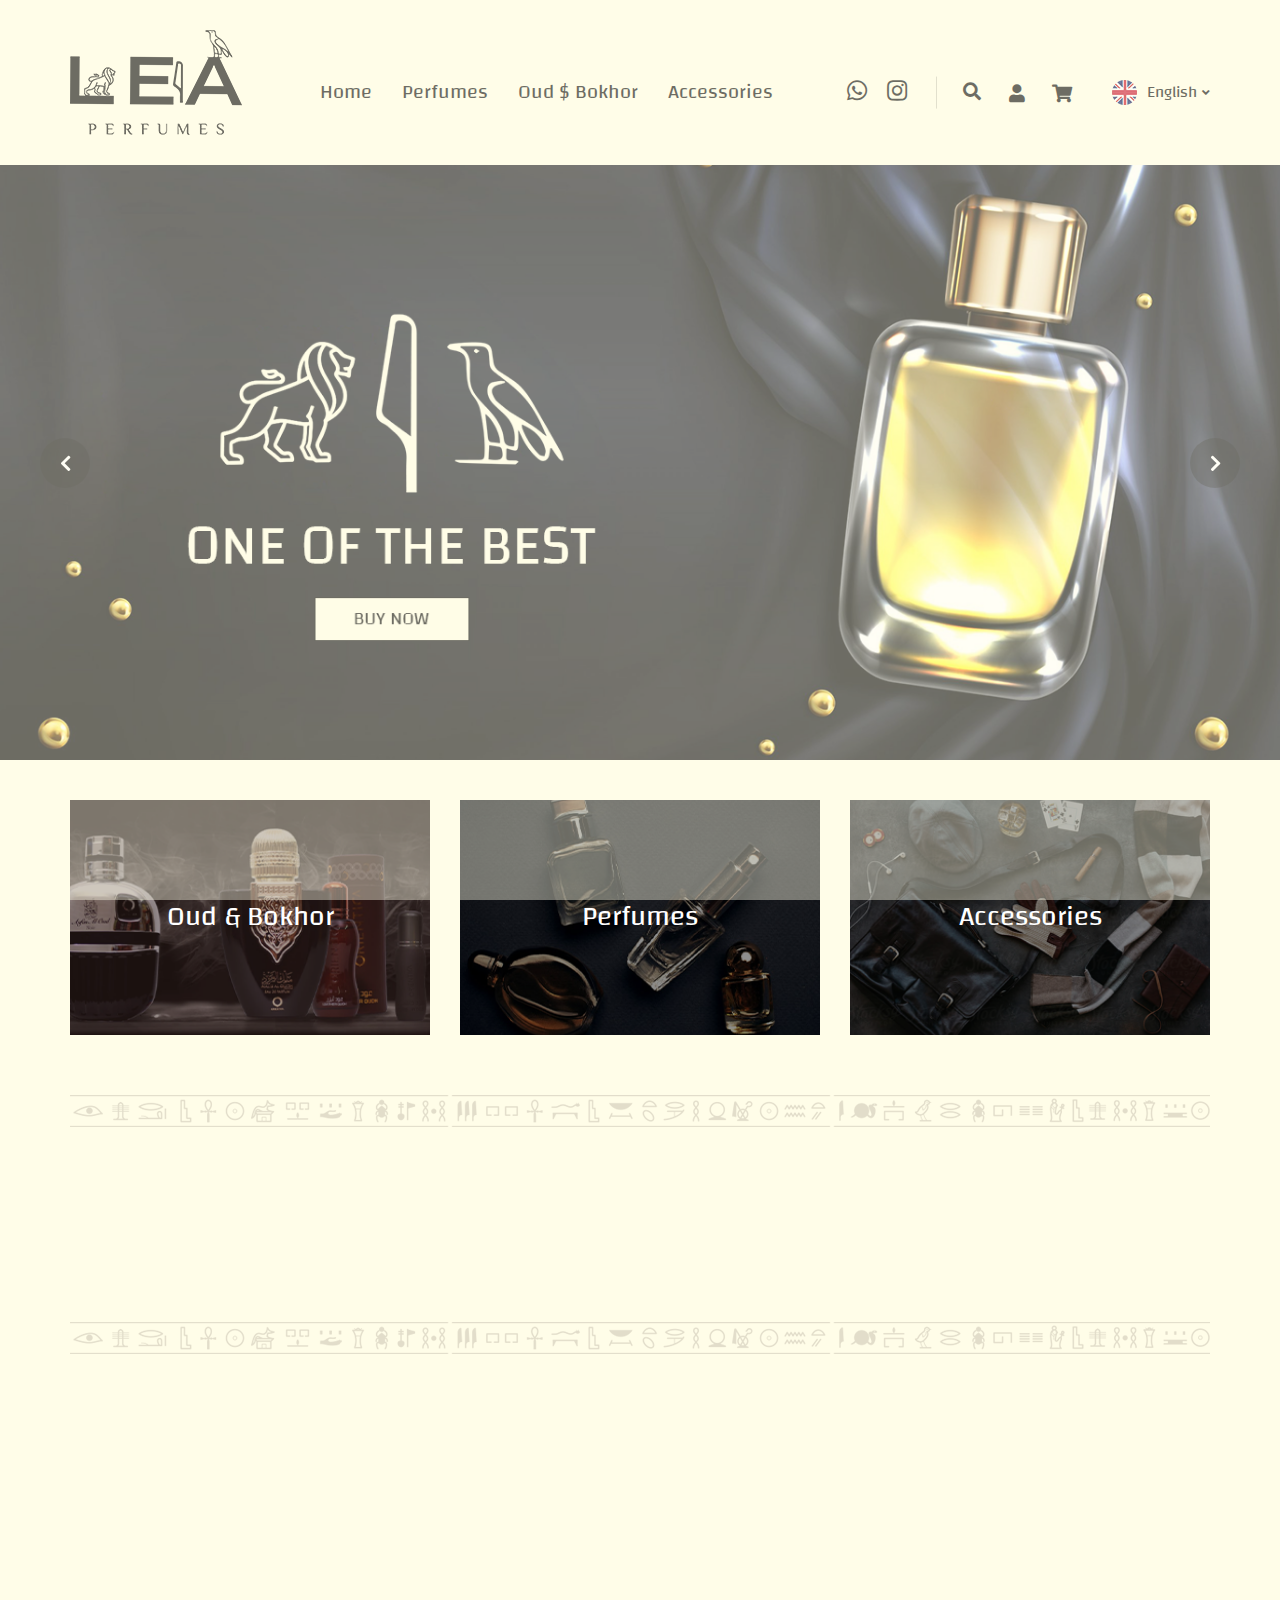
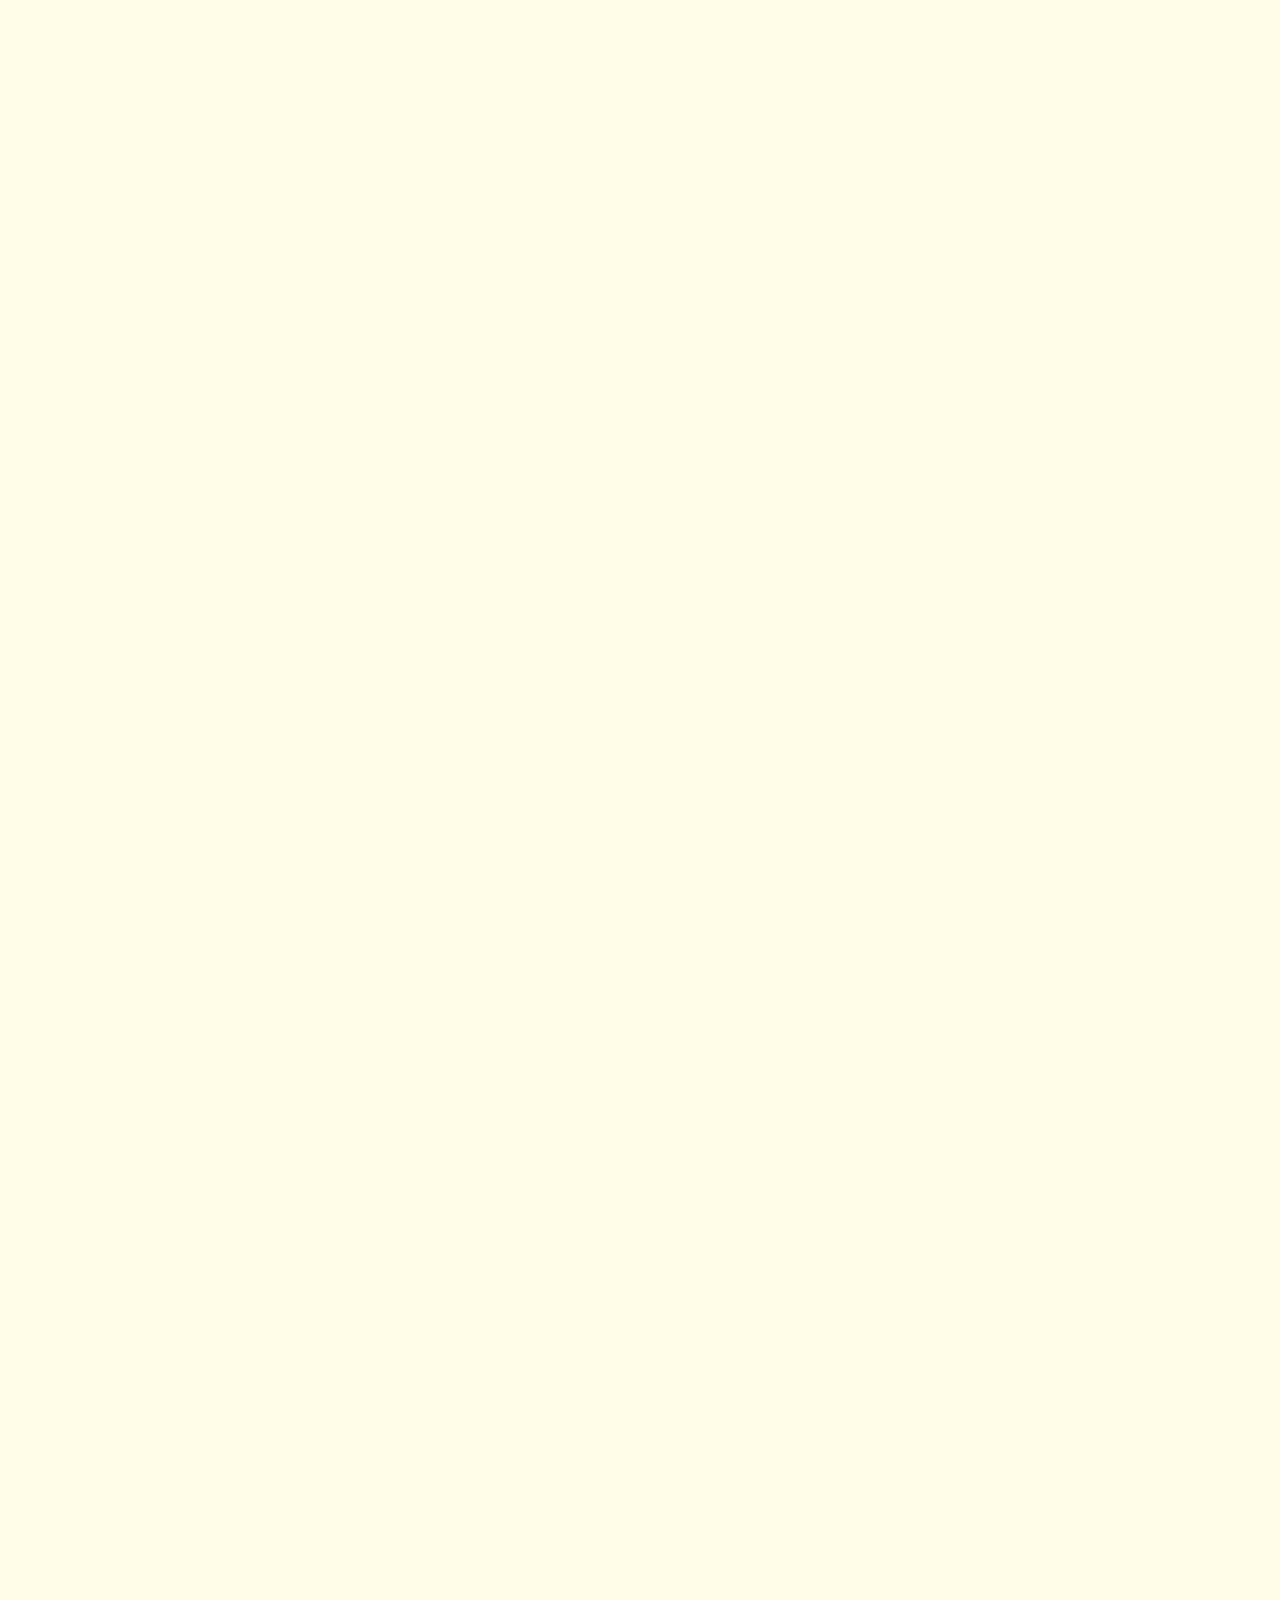
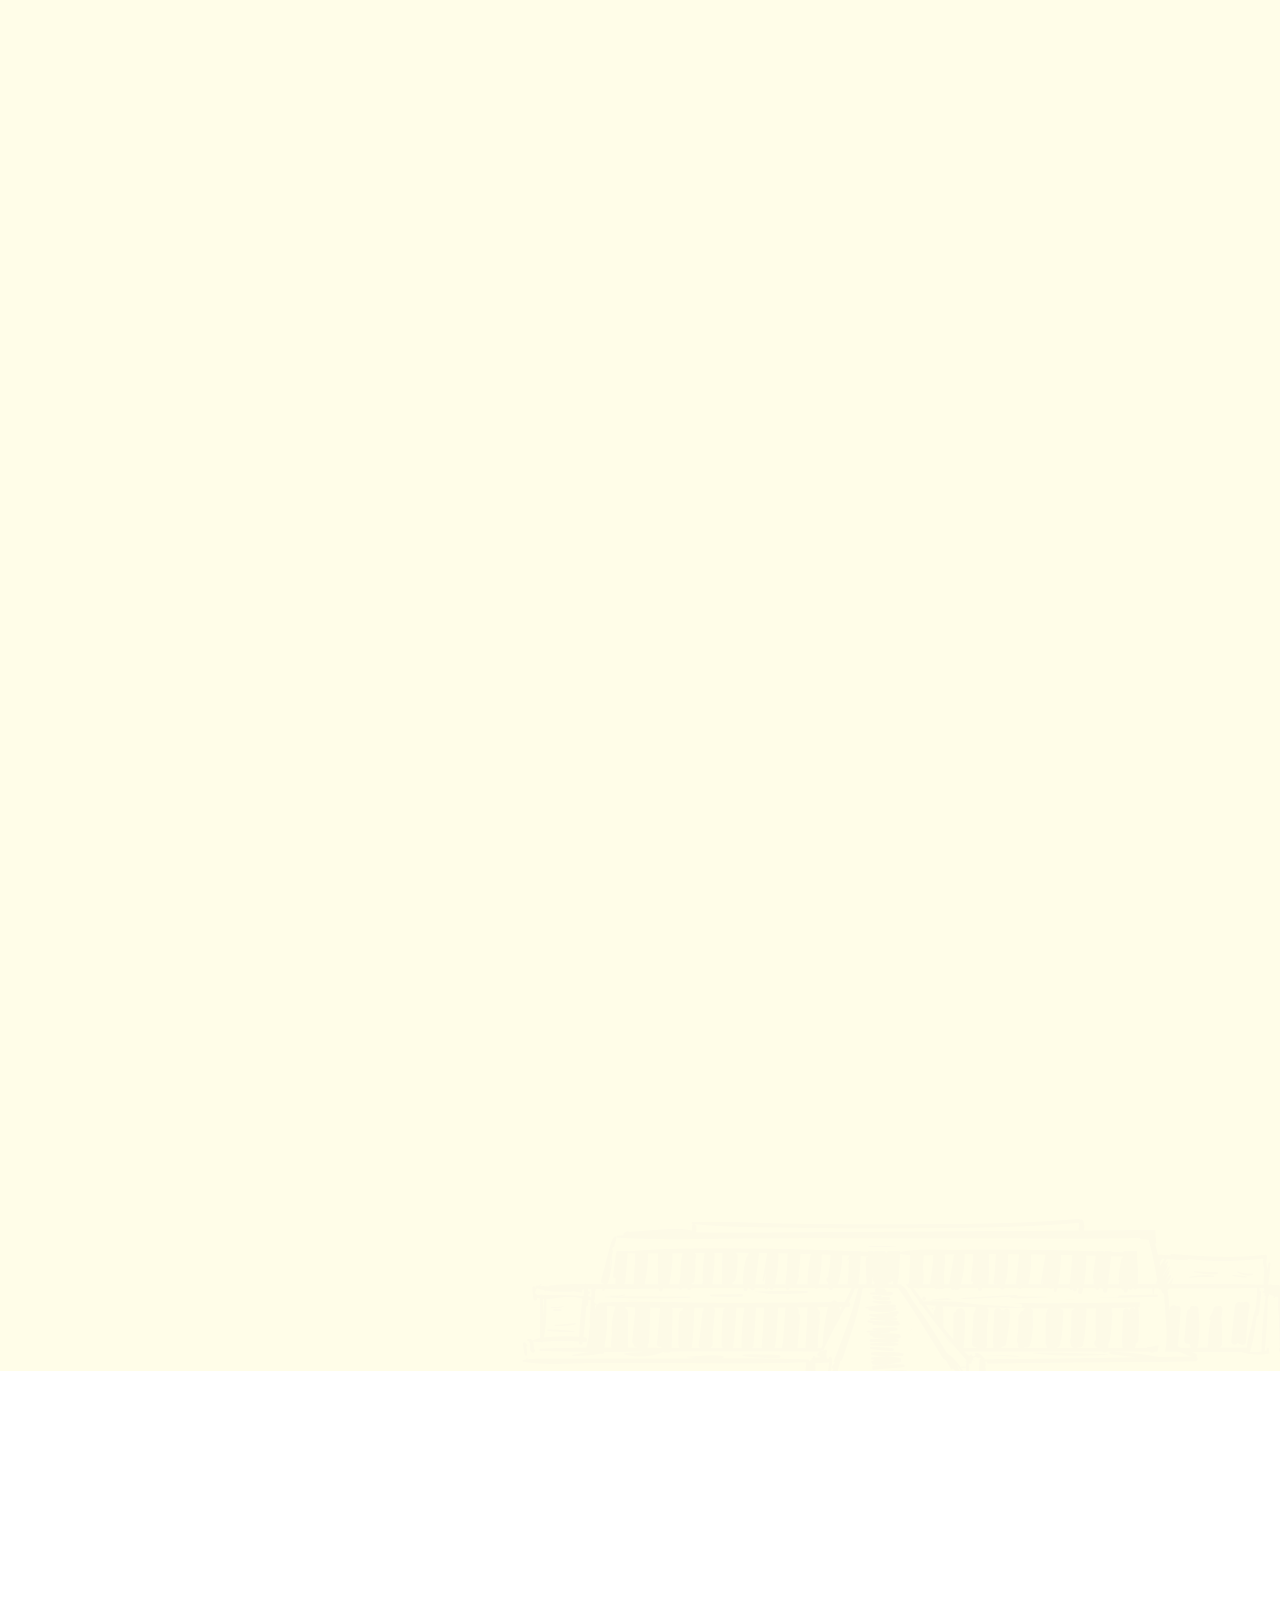
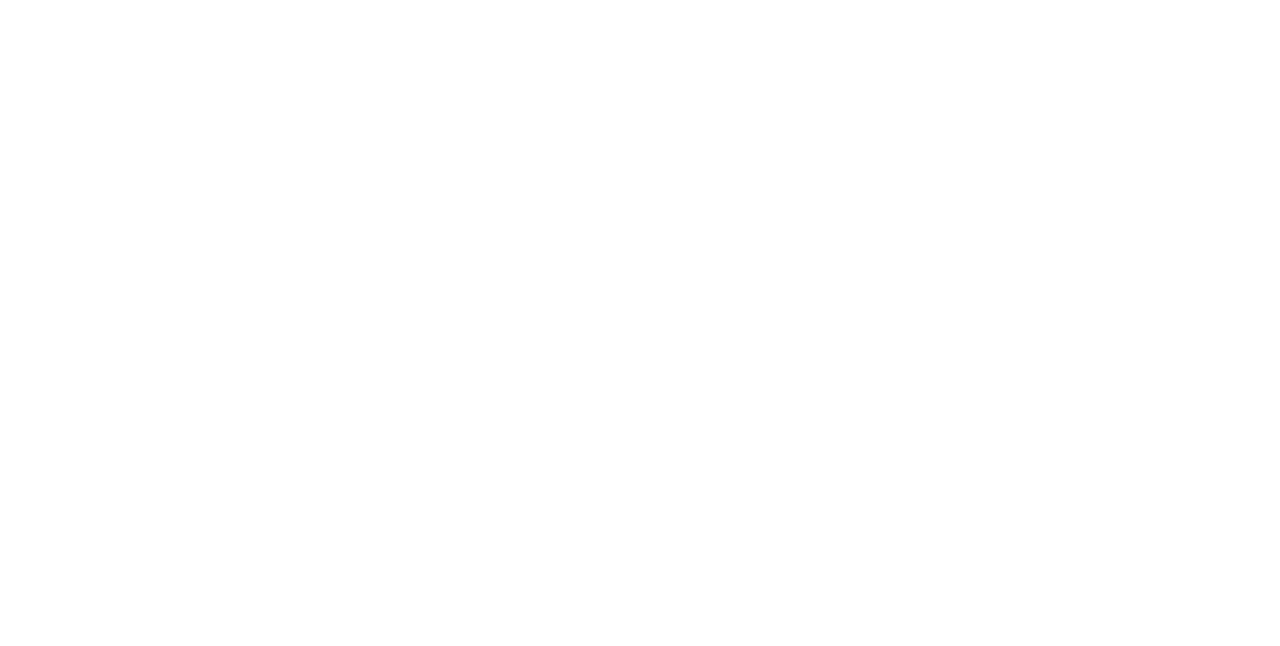
==== index.html @ 0397a3d7 "Adding Project Files" ====
<!DOCTYPE html>

<html lang="en" dir="ltr">

<head>
    <meta charset="utf-8">
    <meta http-equiv="X-UA-Compatible" content="IE=edge">
    <title>LEA Perfumes</title>
    <meta name="description" content="">
    <meta name="viewport" content="width=device-width, initial-scale=1">
    <link rel="icon" href="images/logo/logo.png" type="image/x-icon">
    <link rel="stylesheet" href="css/all.min.css">
    <link rel="stylesheet" href="css/bootstrap.min.css">
    <!-- <link rel="stylesheet" href="css/bootstrap-rtl.min.css"> -->
    <link rel="stylesheet" href="css/fonts.css">
    <link rel="stylesheet" href="css/animate.css">
    <link rel="stylesheet" href="css/owl.carousel.min.css">
    <link rel="stylesheet" href="css/owl.theme.default.min.css">
    <link rel="stylesheet" href="css/Linearicons.css">
    <link rel="stylesheet" href="css/main.css">
</head>

<body>
    <!----------------------------------------- Page Overlay ------------------------------------>
    <div class="loading-overlay">
        <div class="loading-overlay-box">
            <img src="images/logo/logo.png">
            <div class="progress-bar">
                <span class="bar"><span class="progress"></span></span>
            </div>
        </div>
    </div>


    <!--------------------------------------- Header Start -------------------------------------->
    <div class="mo-header">
        <div class="container">
            <div class="header-content">
                <div class="logo-box">
                    <div class="logo">
                        <a href="#!"><img class="logo-img" src="images/logo/logo.png"></a>
                    </div>
                </div>
                <div class="mo-nav">
                    <button class="close"><i class="fa fa-times"></i></button>
                    <div class="lang">
                        <div class="flag">
                            <img class="lang-img" src="images/header/flag.png">
                        </div>
                        <p class="lang-name">English</p>
                        <ul class="lang-list list-unstyled">
                            <li class="lang-li"><a class="lang-link" href="index-ar.html">العربية</a></li>
                            <li class="lang-li"><a class="lang-link" href="index.html">English</a></li>
                        </ul>
                    </div>
                    <ul class="nav-list list-unstyled">
                        <li class="nav-li"><a class="nav-link active" href="#!">Home</a></li>
                        <li class="nav-li config-box">
                            <a class="nav-link" href="#!">
                                <p class="config-name">My Account</p>
                            </a>
                            <ul class="config-list list-unstyled">
                                <li class="config-li"><a class="config-link" href="#!">Sign In</a></li>
                                <li class="config-li"> <a class="config-link" href="#!">Sign Up</a></li>
                            </ul>
                        </li>
                        <li class="nav-li"><a class="nav-link" href="#!">Perfumes</a></li>
                        <li class="nav-li"><a class="nav-link" href="#!">Oud $ Bokhor</a></li>
                        <li class="nav-li"><a class="nav-link" href="#!">Accessories</a></li>
                    </ul>
                </div>
                <div class="rools">
                    <ul class="icons-list list-unstyled">
                        <li class="icon-li"><a class="icon-link" href="#!"><i class="fab fa-whatsapp"></i></a></li>
                        <li class="icon-li"><a class="icon-link" href="#!"><i class="fab fa-instagram"></i></a></li>
                    </ul>
                    <div class="terms">
                        <div class="menu term-tool">
                            <i class="menu-icon term-icon open-menu"></i>
                        </div>
                        <div class="search term-tool">
                            <i class="search-icon term-icon open-search"></i>
                        </div>
                        <button class="close-search-btn"><i class="fa fa-times"></i></button>
                        <div class="search-box">
                            <div class="search-bar">
                                <input class="search-input" type="text" placeholder="Search">
                                <button class="search-click"><i class="fa fa-search"></i></button>
                            </div>
                        </div>
                        <div class="config term-tool">
                            <i class="config-icon term-icon fa fa-user"></i>
                            <ul class="config-list list-unstyled">
                                <li class="config-li"><a class="config-link" href="#!">Sign In</a></li>
                                <li class="config-li"> <a class="config-link" href="#!">Sign Up</a></li>
                            </ul>
                        </div>
                        <div class="shop term-tool">
                            <i class="shop-icon term-icon fa fa-shopping-cart"></i>
                        </div>
                    </div>
                    <div class="lang">
                        <div class="flag">
                            <img class="lang-img" src="images/header/flag.png">
                        </div>
                        <p class="lang-name">English</p>
                        <ul class="lang-list list-unstyled">
                            <li class="lang-li"><a class="lang-link" href="index-ar.html">العربية</a></li>
                            <li class="lang-li"><a class="lang-link" href="index.html">English</a></li>
                        </ul>
                    </div>
                </div>
            </div>
        </div>
    </div>
    <!---------------------------------------- Header End --------------------------------------->


    <!------------------------------------- Mian Slider Start ----------------------------------->
    <div class="main-slider wow animate__zoomIn" data-wow-duration="0.7s">
        <div class="owl-carousel owl-theme">
            <div class="main-item">
                <a href="#!"><img class="main-img" src="images/main-slider/slider.png"></a>
            </div>
            <div class="main-item">
                <a href="#!"><img class="main-img" src="images/main-slider/slider.png"></a>
            </div>
            <div class="main-item">
                <a href="#!"><img class="main-img" src="images/main-slider/slider.png"></a>
            </div>
            <div class="main-item">
                <a href="#!"><img class="main-img" src="images/main-slider/slider.png"></a>
            </div>
        </div>
    </div>
    <!-------------------------------------- Mian Slider End ------------------------------------>


    <!-------------------------------------- Categories Start ----------------------------------->
    <div class="categories">
        <div class="container">
            <div class="row">
                <div class="col-md-4 col-sm-6 col-xs-12">
                    <div class="cat wow animate__fadeInDown" data-wow-duration="0.7s">
                        <a class="cat-link" href="#!"><img class="cat-img" src="images/categories/1.png"></a>
                        <a class="cat-name" href="#!">Oud & Bokhor</a>
                    </div>
                </div>
                <div class="col-md-4 col-sm-6 col-xs-12">
                    <div class="cat wow animate__fadeInDown" data-wow-duration="0.7s">
                        <a class="cat-link" href="#!"><img class="cat-img" src="images/categories/2.png"></a>
                        <a class="cat-name" href="#!">Perfumes</a>
                    </div>
                </div>
                <div class="col-md-4 col-md-push-0 col-sm-6 col-sm-push-3 col-xs-12">
                    <div class="cat wow animate__fadeInDown" data-wow-duration="0.7s">
                        <a class="cat-link" href="#!"><img class="cat-img" src="images/categories/3.png"></a>
                        <a class="cat-name" href="#!">Accessories</a>
                    </div>
                </div>
            </div>
        </div>
    </div>
    <!--------------------------------------- Categories End ------------------------------------>


    <!---------------------------------------- Features Start ----------------------------------->
    <div class="features design">
        <div class="container">
            <div class="features-big-box">
                <img class="back-img" src="images/features/back.png">
                <div class="row">
                    <div class="features-box wow animate__fadeInDown" data-wow-duration="0.7s">
                        <div class="col-md-3 col-xs-12">
                            <div class="feature">
                                <div class="feature-icon-box">
                                    <i class="fa fa-star"></i>
                                </div>
                                <div class="feature-content">
                                    <h3 class="feature-name">Premuim Product</h3>
                                </div>
                            </div>
                        </div>

                        <div class="col-md-3 col-xs-12">
                            <div class="feature">
                                <div class="feature-icon-box">
                                    <i class="fas fa-shield-alt"></i>
                                </div>
                                <div class="feature-content">
                                    <h3 class="feature-name">MONEY GUARANTEE</h3>
                                </div>
                            </div>
                        </div>

                        <div class="col-md-3 col-xs-12">
                            <div class="feature">
                                <div class="feature-icon-box">
                                    <i class="fas fa-archive"></i>
                                </div>
                                <div class="feature-content">
                                    <h3 class="feature-name">FAST SHIPPING</h3>
                                </div>
                            </div>
                        </div>

                        <div class="col-md-3 col-xs-12">
                            <div class="feature">
                                <div class="feature-icon-box">
                                    <i class="fas fa-headset"></i>
                                </div>
                                <div class="feature-content">
                                    <h3 class="feature-name">ONLINE SUPPORT</h3>
                                </div>
                            </div>
                        </div>
                    </div>
                </div>
                <img class="back-img" src="images/features/back.png">
            </div>
        </div>
    </div>
    <!----------------------------------------- Features End ------------------------------------>


    <!------------------------------------- Bestsellers Start ----------------------------------->
    <div class="bestseller">
        <div class="container">
            <h2 class="sections-title  wow animate__fadeInDown" data-wow-duration="0.7s">Bestseller</h2>
            <div class="item-box wow animate__fadeInDown" data-wow-duration="0.7s">
                <img class="back-item-img" src="images/sub-sliders/back.png">
                <img class="back-item-img" src="images/sub-sliders/back.png">
                <div class="sub-item">
                    <div class="item-img-box">
                        <a href="#!"><img class="item-img" src="images/sub-sliders/1.png"></a>
                    </div>
                    <div class="item-content">
                        <a class="item-name" href="#!">Ange Ou Demon Le Secret EDP 100ml</a>
                        <div class="price-box">
                            <span class="first-price">355.80 SAR</span>
                            <span class="last-price">355.80 SAR</span>
                        </div>
                    </div>
                </div>
            </div>
            <div class="item-box wow animate__fadeInDown" data-wow-duration="0.7s">
                <img class="back-item-img" src="images/sub-sliders/back.png">
                <img class="back-item-img" src="images/sub-sliders/back.png">
                <div class="sub-item">
                    <div class="item-img-box">
                        <a href="#!"><img class="item-img" src="images/sub-sliders/2.png"></a>
                    </div>
                    <div class="item-content">
                        <a class="item-name" href="#!">Ange Ou Demon Le Secret EDP 100ml</a>
                        <div class="price-box">
                            <span class="first-price">355.80 SAR</span>
                        </div>
                    </div>
                </div>
            </div>
        </div>
    </div>
    <!-------------------------------------- Bestsellers End ------------------------------------>


    <!---------------------------------------- Banner Start ------------------------------------->
    <div class="banner wow animate__zoomIn" data-wow-duration="0.7s">
        <div class="container">
            <div class="banner-item">
                <a href="#!"><img class="banner-img" src="images/banner/banner.png"></a>
            </div>
        </div>
    </div>
    <!----------------------------------------- Banner End -------------------------------------->


    <!--------------------------------------- Specials Start ------------------------------------>
    <div class="specials design">
        <div class="container">
            <h2 class="sections-title wow animate__fadeInDown" data-wow-duration="0.7s">Specials</h2>
            <div class="owl-carousel owl-theme wow animate__zoomIn" data-wow-duration="0.7s">
                <div class="sub-item">
                    <div class="item-img-box">
                        <a href="#!"><img class="item-img" src="images/sub-sliders/1.png"></a>
                    </div>
                    <div class="item-content">
                        <a class="item-name" href="#!">Ange Ou Demon Le Secret EDP 100ml</a>
                        <div class="price-box">
                            <span class="first-price">355.80 SAR</span>
                            <span class="last-price">355.80 SAR</span>
                        </div>
                    </div>
                </div>
                <div class="sub-item">
                    <div class="item-img-box">
                        <a href="#!"><img class="item-img" src="images/sub-sliders/2.png"></a>
                    </div>
                    <div class="item-content">
                        <a class="item-name" href="#!">Ange Ou Demon Le Secret EDP 100ml</a>
                        <div class="price-box">
                            <span class="first-price">355.80 SAR</span>
                            <span class="last-price">355.80 SAR</span>
                        </div>
                    </div>
                </div>
                <div class="sub-item">
                    <div class="item-img-box">
                        <a href="#!"><img class="item-img" src="images/sub-sliders/1.png"></a>
                    </div>
                    <div class="item-content">
                        <a class="item-name" href="#!">Ange Ou Demon Le Secret EDP 100ml</a>
                        <div class="price-box">
                            <span class="first-price">355.80 SAR</span>
                            <span class="last-price">355.80 SAR</span>
                        </div>
                    </div>
                </div>
            </div>
            <a href="#!" class="view-more wow animate__fadeInDown" data-wow-duration="0.7s">View more</a>
        </div>
    </div>
    <!---------------------------------------- Specials End ------------------------------------->


    <!---------------------------------------- Brands Start ------------------------------------->
    <div class="brands design">
        <div class="container">
            <div class="owl-carousel owl-theme wow animate__zoomIn" data-wow-duration="0.7s">
                <div class="brand">
                    <div class="brand-img-box">
                        <a href="#!"><img class="brand-img" src="images/brands/1.png"></a>
                    </div>
                </div>
                <div class="brand">
                    <div class="brand-img-box">
                        <a href="#!"><img class="brand-img" src="images/brands/1.png"></a>
                    </div>
                </div>
                <div class="brand">
                    <div class="brand-img-box">
                        <a href="#!"><img class="brand-img" src="images/brands/1.png"></a>
                    </div>
                </div>
                <div class="brand">
                    <div class="brand-img-box">
                        <a href="#!"><img class="brand-img" src="images/brands/1.png"></a>
                    </div>
                </div>
                <div class="brand">
                    <div class="brand-img-box">
                        <a href="#!"><img class="brand-img" src="images/brands/1.png"></a>
                    </div>
                </div>
                <div class="brand">
                    <div class="brand-img-box">
                        <a href="#!"><img class="brand-img" src="images/brands/1.png"></a>
                    </div>
                </div>
            </div>
        </div>
    </div>
    <!----------------------------------------- Brands End -------------------------------------->


    <!-------------------------------------- Newsletter Start ----------------------------------->
    <div class="newsletter">
        <div class="container">
            <div class="newsletter-box wow animate__fadeInDown" data-wow-duration="0.7s">
                <div class="newsletter-content">
                    <h2 class="newsletter-title">Newsletter</h2>
                    <p class="newsletter-desc">Subscribe to our newsletter to be updated</p>
                </div>
                <div class="email">
                    <input class="email-input" type="text" placeholder="Enter your email">
                    <button class="subscribe">Send</button>
                </div>
            </div>
        </div>
    </div>
    <!--------------------------------------- Newsletter End ------------------------------------>


    <!---------------------------------------- Footer Start ------------------------------------->
    <div class="footer">
        <div class="container">
            <div class="footer-top wow animate__fadeInDown" data-wow-duration="0.7s">
                <div class="row">
                    <div class="col-md-4 col-xs-12">
                        <div class="footer-col one">
                            <div class="logo">
                                <a href="#!"><img class="logo-img" src="images/logo/logo.png"></a>
                            </div>
                            <ul class="icons-list list-unstyled">
                                <li class="icon-li"><a class="icon-link" href="#!"><i class="fab fa-facebook-f"></i></a></li>
                                <li class="icon-li"><a class="icon-link" href="#!"><i class="fab fa-twitter"></i></a></li>
                                <li class="icon-li"><a class="icon-link" href="#!"><i class="fab fa-instagram"></i></a></li>
                                <li class="icon-li"><a class="icon-link" href="#!"><i class="fab fa-whatsapp"></i></a></li>
                                <li class="icon-li"><a class="icon-link" href="#!"><i class="fab fa-snapchat-ghost"></i></a></li>
                            </ul>
                        </div>
                    </div>

                    <div class="slide-group" id="parent">
                        <div class="col-md-2 col-xs-12">
                            <div class="footer-col two first">
                                <h3 class="footer-heading">
                                    <a class="footer-link plus" data-toggle="collapse" data-target="#collapseOne" aria-expanded="false" aria-controls="collapseOne">Information</a>
                                </h3>
                                <div class="slide-list collapse" id="collapseOne" data-parent="#parent">
                                    <ul class="info-list list-unstyled">
                                        <li class="info-list-li"><a class="info-link" href="#!">About Us</a></li>
                                        <li class="info-list-li"><a class="info-link" href="#!">Shipping & Delivery</a></li>
                                        <li class="info-list-li"><a class="info-link" href="#!">Bank Accounts</a></li>
                                        <li class="info-list-li"><a class="info-link" href="#!">Privacy Policy</a></li>
                                        <li class="info-list-li"><a class="info-link" href="#!">Terms & Conditions</a></li>
                                    </ul>
                                </div>
                            </div>
                        </div>

                        <div class="col-md-2 col-xs-12">
                            <div class="footer-col two second">
                                <h3 class="footer-heading">
                                    <a class="footer-link plus" data-toggle="collapse" data-target="#collapseTwo" aria-expanded="false" aria-controls="collapseTwo">Customer Service</a>
                                </h3>
                                <div class="slide-list collapse" id="collapseTwo" data-parent="#parent">
                                    <ul class="info-list list-unstyled">
                                        <li class="info-list-li"><a class="info-link" href="#!">Contact Us</a></li>
                                        <li class="info-list-li"><a class="info-link" href="#!">Returns</a></li>
                                        <li class="info-list-li"><a class="info-link" href="#!">Site Map</a></li>
                                    </ul>
                                </div>
                            </div>
                        </div>

                        <div class="col-md-2 col-xs-12">
                            <div class="footer-col two third">
                                <h3 class="footer-heading">
                                    <a class="footer-link plus" data-toggle="collapse" data-target="#collapseThree" aria-expanded="false" aria-controls="collapseThree">Extras</a>
                                </h3>
                                <div class="slide-list collapse" id="collapseThree" data-parent="#parent">
                                    <ul class="info-list list-unstyled">
                                        <li class="info-list-li"><a class="info-link" href="#!">Brands</a></li>
                                        <li class="info-list-li"><a class="info-link" href="#!">Gift Certificate</a></li>
                                        <li class="info-list-li"><a class="info-link" href="#!">Affiliate</a></li>
                                        <li class="info-list-li"><a class="info-link" href="#!">Specials</a></li>
                                    </ul>
                                </div>
                            </div>
                        </div>

                        <div class="col-md-2 col-xs-12">
                            <div class="footer-col two last">
                                <h3 class="footer-heading">
                                    <a class="footer-link plus" data-toggle="collapse" data-target="#collapseFour" aria-expanded="false" aria-controls="collapseFour">My Account</a>
                                </h3>
                                <div class="slide-list collapse" id="collapseFour" data-parent="#parent">
                                    <ul class="info-list list-unstyled">
                                        <li class="info-list-li"><a class="info-link" href="#!">My Account</a></li>
                                        <li class="info-list-li"><a class="info-link" href="#!">Order History</a></li>
                                        <li class="info-list-li"><a class="info-link" href="#!">Wish List</a></li>
                                        <li class="info-list-li"><a class="info-link" href="#!">Newsletter</a></li>
                                    </ul>
                                </div>
                            </div>
                        </div>
                    </div>
                </div>
            </div>

            <div class="footer-bottom wow animate__zoomIn" data-wow-duration="0.7s">
                <img class="footer-bottom-back" src="images/features/back.png">
                <div class="footer-bottom-box">
                    <div class="footer-bottom-content">
                        <div class="copyrights">
                            <p class="first-p">&copy; LEA Perfumes 2021</p>
                            <p class="last-p"> - Made In
                                <a href="https://tasawk.com.sa/"><img class="tasawk" src="images/footer/tasawk-en.png"></a>
                            </p>
                        </div>
                        <div class="payment">
                            <img class="pay-img" src="images/footer/payment.png">
                        </div>
                    </div>
                </div>
            </div>
        </div>
    </div>
    <!----------------------------------------- Footer End -------------------------------------->



    <!-------------------------------------- Overlay background --------------------------------->
    <div class="overlay-box"></div>
    <div class="overlay-box2"></div>
    <div class="overlay-box3"></div>




    <script src="js/jquery-3.5.1.min.js"></script>
    <script src="js/bootstrap.min.js"></script>
    <script src="js/bootstrap-select.min.js"></script>
    <script src="js/owl.carousel.min.js"></script>
    <script src="js/wow.min.js"></script>
    <script src="js/main.js"></script>
</body>

</html>
---- css/fonts.css ----
@font-face {
    font-family: "Changa";
    src: url("../webfonts/Changa/Changa-ExtraLight.woff2") format("woff2"), url("../webfonts/Changa/Changa-ExtraLight.woff") format("woff"), url("../webfonts/Changa/Changa-ExtraLight.ttf") format("truetype");
    font-weight: 200;
    font-style: normal;
}

@font-face {
    font-family: "Changa";
    src: url("../webfonts/Changa/Changa-Light.woff2") format("woff2"), url("../webfonts/Changa/Changa-Light.woff") format("woff"), url("../webfonts/Changa/Changa-Light.ttf") format("truetype");
    font-weight: 300;
    font-style: normal;
}

@font-face {
    font-family: "Changa";
    src: url("../webfonts/Changa/Changa-Regular.woff2") format("woff2"), url("../webfonts/Changa/Changa-Regular.woff") format("woff"), url("../webfonts/Changa/Changa-Regular.ttf") format("truetype");
    font-weight: 400;
    font-style: normal;
}

@font-face {
    font-family: "Changa";
    src: url("../webfonts/Changa/Changa-Medium.woff2") format("woff2"), url("../webfonts/Changa/Changa-Medium.woff") format("woff"), url("../webfonts/Changa/Changa-Medium.ttf") format("truetype");
    font-weight: 500;
    font-style: normal;
}

@font-face {
    font-family: "Changa";
    src: url("../webfonts/Changa/Changa-SemiBold.woff2") format("woff2"), url("../webfonts/Changa/Changa-SemiBold.woff") format("woff"), url("../webfonts/Changa/Changa-SemiBold.ttf") format("truetype");
    font-weight: 600;
    font-style: normal;
}

@font-face {
    font-family: "Changa";
    src: url("../webfonts/Changa/Changa-Bold.woff2") format("woff2"), url("../webfonts/Changa/Changa-Bold.woff") format("woff"), url("../webfonts/Changa/Changa-Bold.ttf") format("truetype");
    font-weight: 700;
    font-style: normal;
}

@font-face {
    font-family: "Changa";
    src: url("../webfonts/Changa/Changa-ExtraBold.woff2") format("woff2"), url("../webfonts/Changa/Changa-ExtraBold.woff") format("woff"), url("../webfonts/Changa/Changa-ExtraBold.ttf") format("truetype");
    font-weight: 800;
    font-style: normal;
}
---- css/Linearicons.css ----
@font-face {
    font-family: 'Linearicons-Free';
    src: url('../webfonts/Linearicons/Linearicons-Free.eot?w118d');
    src: url('../webfonts/Linearicons/Linearicons-Free.eot?#iefixw118d') format('embedded-opentype'), url('../webfonts/Linearicons/Linearicons-Free.woff2?w118d') format('woff2'), url('../webfonts/Linearicons/Linearicons-Free.woff?w118d') format('woff'), url('../webfonts/Linearicons/Linearicons-Free.ttf?w118d') format('truetype'), url('../webfonts/Linearicons/Linearicons-Free.svg?w118d#Linearicons-Free') format('svg');
    font-weight: normal;
    font-style: normal;
}

.lnr {
    font-family: 'Linearicons-Free';
    speak: none;
    font-style: normal;
    font-weight: normal;
    font-variant: normal;
    text-transform: none;
    line-height: 1;
    /* Better Font Rendering =========== */
    -webkit-font-smoothing: antialiased;
    -moz-osx-font-smoothing: grayscale;
}

.lnr-home:before {
    content: "\e800";
}

.lnr-apartment:before {
    content: "\e801";
}

.lnr-pencil:before {
    content: "\e802";
}

.lnr-magic-wand:before {
    content: "\e803";
}

.lnr-drop:before {
    content: "\e804";
}

.lnr-lighter:before {
    content: "\e805";
}

.lnr-poop:before {
    content: "\e806";
}

.lnr-sun:before {
    content: "\e807";
}

.lnr-moon:before {
    content: "\e808";
}

.lnr-cloud:before {
    content: "\e809";
}

.lnr-cloud-upload:before {
    content: "\e80a";
}

.lnr-cloud-download:before {
    content: "\e80b";
}

.lnr-cloud-sync:before {
    content: "\e80c";
}

.lnr-cloud-check:before {
    content: "\e80d";
}

.lnr-database:before {
    content: "\e80e";
}

.lnr-lock:before {
    content: "\e80f";
}

.lnr-cog:before {
    content: "\e810";
}

.lnr-trash:before {
    content: "\e811";
}

.lnr-dice:before {
    content: "\e812";
}

.lnr-heart:before {
    content: "\e813";
}

.lnr-star:before {
    content: "\e814";
}

.lnr-star-half:before {
    content: "\e815";
}

.lnr-star-empty:before {
    content: "\e816";
}

.lnr-flag:before {
    content: "\e817";
}

.lnr-envelope:before {
    content: "\e818";
}

.lnr-paperclip:before {
    content: "\e819";
}

.lnr-inbox:before {
    content: "\e81a";
}

.lnr-eye:before {
    content: "\e81b";
}

.lnr-printer:before {
    content: "\e81c";
}

.lnr-file-empty:before {
    content: "\e81d";
}

.lnr-file-add:before {
    content: "\e81e";
}

.lnr-enter:before {
    content: "\e81f";
}

.lnr-exit:before {
    content: "\e820";
}

.lnr-graduation-hat:before {
    content: "\e821";
}

.lnr-license:before {
    content: "\e822";
}

.lnr-music-note:before {
    content: "\e823";
}

.lnr-film-play:before {
    content: "\e824";
}

.lnr-camera-video:before {
    content: "\e825";
}

.lnr-camera:before {
    content: "\e826";
}

.lnr-picture:before {
    content: "\e827";
}

.lnr-book:before {
    content: "\e828";
}

.lnr-bookmark:before {
    content: "\e829";
}

.lnr-user:before {
    content: "\e82a";
}

.lnr-users:before {
    content: "\e82b";
}

.lnr-shirt:before {
    content: "\e82c";
}

.lnr-store:before {
    content: "\e82d";
}

.lnr-cart:before {
    content: "\e82e";
}

.lnr-tag:before {
    content: "\e82f";
}

.lnr-phone-handset:before {
    content: "\e830";
}

.lnr-phone:before {
    content: "\e831";
}

.lnr-pushpin:before {
    content: "\e832";
}

.lnr-map-marker:before {
    content: "\e833";
}

.lnr-map:before {
    content: "\e834";
}

.lnr-location:before {
    content: "\e835";
}

.lnr-calendar-full:before {
    content: "\e836";
}

.lnr-keyboard:before {
    content: "\e837";
}

.lnr-spell-check:before {
    content: "\e838";
}

.lnr-screen:before {
    content: "\e839";
}

.lnr-smartphone:before {
    content: "\e83a";
}

.lnr-tablet:before {
    content: "\e83b";
}

.lnr-laptop:before {
    content: "\e83c";
}

.lnr-laptop-phone:before {
    content: "\e83d";
}

.lnr-power-switch:before {
    content: "\e83e";
}

.lnr-bubble:before {
    content: "\e83f";
}

.lnr-heart-pulse:before {
    content: "\e840";
}

.lnr-construction:before {
    content: "\e841";
}

.lnr-pie-chart:before {
    content: "\e842";
}

.lnr-chart-bars:before {
    content: "\e843";
}

.lnr-gift:before {
    content: "\e844";
}

.lnr-diamond:before {
    content: "\e845";
}

.lnr-linearicons:before {
    content: "\e846";
}

.lnr-dinner:before {
    content: "\e847";
}

.lnr-coffee-cup:before {
    content: "\e848";
}

.lnr-leaf:before {
    content: "\e849";
}

.lnr-paw:before {
    content: "\e84a";
}

.lnr-rocket:before {
    content: "\e84b";
}

.lnr-briefcase:before {
    content: "\e84c";
}

.lnr-bus:before {
    content: "\e84d";
}

.lnr-car:before {
    content: "\e84e";
}

.lnr-train:before {
    content: "\e84f";
}

.lnr-bicycle:before {
    content: "\e850";
}

.lnr-wheelchair:before {
    content: "\e851";
}

.lnr-select:before {
    content: "\e852";
}

.lnr-earth:before {
    content: "\e853";
}

.lnr-smile:before {
    content: "\e854";
}

.lnr-sad:before {
    content: "\e855";
}

.lnr-neutral:before {
    content: "\e856";
}

.lnr-mustache:before {
    content: "\e857";
}

.lnr-alarm:before {
    content: "\e858";
}

.lnr-bullhorn:before {
    content: "\e859";
}

.lnr-volume-high:before {
    content: "\e85a";
}

.lnr-volume-medium:before {
    content: "\e85b";
}

.lnr-volume-low:before {
    content: "\e85c";
}

.lnr-volume:before {
    content: "\e85d";
}

.lnr-mic:before {
    content: "\e85e";
}

.lnr-hourglass:before {
    content: "\e85f";
}

.lnr-undo:before {
    content: "\e860";
}

.lnr-redo:before {
    content: "\e861";
}

.lnr-sync:before {
    content: "\e862";
}

.lnr-history:before {
    content: "\e863";
}

.lnr-clock:before {
    content: "\e864";
}

.lnr-download:before {
    content: "\e865";
}

.lnr-upload:before {
    content: "\e866";
}

.lnr-enter-down:before {
    content: "\e867";
}

.lnr-exit-up:before {
    content: "\e868";
}

.lnr-bug:before {
    content: "\e869";
}

.lnr-code:before {
    content: "\e86a";
}

.lnr-link:before {
    content: "\e86b";
}

.lnr-unlink:before {
    content: "\e86c";
}

.lnr-thumbs-up:before {
    content: "\e86d";
}

.lnr-thumbs-down:before {
    content: "\e86e";
}

.lnr-magnifier:before {
    content: "\e86f";
}

.lnr-cross:before {
    content: "\e870";
}

.lnr-menu:before {
    content: "\e871";
}

.lnr-list:before {
    content: "\e872";
}

.lnr-chevron-up:before {
    content: "\e873";
}

.lnr-chevron-down:before {
    content: "\e874";
}

.lnr-chevron-left:before {
    content: "\e875";
}

.lnr-chevron-right:before {
    content: "\e876";
}

.lnr-arrow-up:before {
    content: "\e877";
}

.lnr-arrow-down:before {
    content: "\e878";
}

.lnr-arrow-left:before {
    content: "\e879";
}

.lnr-arrow-right:before {
    content: "\e87a";
}

.lnr-move:before {
    content: "\e87b";
}

.lnr-warning:before {
    content: "\e87c";
}

.lnr-question-circle:before {
    content: "\e87d";
}

.lnr-menu-circle:before {
    content: "\e87e";
}

.lnr-checkmark-circle:before {
    content: "\e87f";
}

.lnr-cross-circle:before {
    content: "\e880";
}

.lnr-plus-circle:before {
    content: "\e881";
}

.lnr-circle-minus:before {
    content: "\e882";
}

.lnr-arrow-up-circle:before {
    content: "\e883";
}

.lnr-arrow-down-circle:before {
    content: "\e884";
}

.lnr-arrow-left-circle:before {
    content: "\e885";
}

.lnr-arrow-right-circle:before {
    content: "\e886";
}

.lnr-chevron-up-circle:before {
    content: "\e887";
}

.lnr-chevron-down-circle:before {
    content: "\e888";
}

.lnr-chevron-left-circle:before {
    content: "\e889";
}

.lnr-chevron-right-circle:before {
    content: "\e88a";
}

.lnr-crop:before {
    content: "\e88b";
}

.lnr-frame-expand:before {
    content: "\e88c";
}

.lnr-frame-contract:before {
    content: "\e88d";
}

.lnr-layers:before {
    content: "\e88e";
}

.lnr-funnel:before {
    content: "\e88f";
}

.lnr-text-format:before {
    content: "\e890";
}

.lnr-text-format-remove:before {
    content: "\e891";
}

.lnr-text-size:before {
    content: "\e892";
}

.lnr-bold:before {
    content: "\e893";
}

.lnr-italic:before {
    content: "\e894";
}

.lnr-underline:before {
    content: "\e895";
}

.lnr-strikethrough:before {
    content: "\e896";
}

.lnr-highlight:before {
    content: "\e897";
}

.lnr-text-align-left:before {
    content: "\e898";
}

.lnr-text-align-center:before {
    content: "\e899";
}

.lnr-text-align-right:before {
    content: "\e89a";
}

.lnr-text-align-justify:before {
    content: "\e89b";
}

.lnr-line-spacing:before {
    content: "\e89c";
}

.lnr-indent-increase:before {
    content: "\e89d";
}

.lnr-indent-decrease:before {
    content: "\e89e";
}

.lnr-pilcrow:before {
    content: "\e89f";
}

.lnr-direction-ltr:before {
    content: "\e8a0";
}

.lnr-direction-rtl:before {
    content: "\e8a1";
}

.lnr-page-break:before {
    content: "\e8a2";
}

.lnr-sort-alpha-asc:before {
    content: "\e8a3";
}

.lnr-sort-amount-asc:before {
    content: "\e8a4";
}

.lnr-hand:before {
    content: "\e8a5";
}

.lnr-pointer-up:before {
    content: "\e8a6";
}

.lnr-pointer-right:before {
    content: "\e8a7";
}

.lnr-pointer-down:before {
    content: "\e8a8";
}

.lnr-pointer-left:before {
    content: "\e8a9";
}
---- css/main.css ----
/*==================================================================================
                                    General Styles
        ==================================================================================*/
        
        body {
            font-family: 'Changa', sans-serif;
            width: 100%;
            background-color: #fffde8;
            overflow-x: hidden;
        }
        
         :root {
            --main: #3e2723;
            --black: #000;
            --hover: #757575;
        }
        
        .overflow {
            overflow: hidden;
        }
        
         ::-webkit-scrollbar {
            width: 8px;
            background: #fff;
        }
        
         ::-webkit-scrollbar-thumb {
            background: var(--main);
            border-radius: 0;
            border: 1px solid #eee;
        }
        
        .rotate::after {
            content: "";
            transform: rotate(180deg);
            transition: all 0.4s ease-in-out;
        }
        
        html[dir=ltr] .rotate::after {
            transform: rotate(-180deg);
        }
        
        .rotate-reverse::after {
            content: "";
            transform: rotate(0deg);
            transition: all 0.4s ease-in-out;
        }
        /*==================================================================================
                                    Main Styles
        ==================================================================================*/
        /***************************** Header Section Start ***************************/
        
        .header-content {
            display: flex;
            flex-direction: row;
            justify-content: space-between;
            align-items: center;
            padding: 30px 0;
        }
        
        .logo-box {
            width: 175px;
        }
        
        .logo {
            width: 100%;
        }
        
        .logo-img {
            max-width: 100%;
        }
        
        .mo-nav .lang,
        .nav-li:nth-child(2),
        .close {
            display: none;
        }
        
        .mo-nav {
            padding-top: 20px;
        }
        
        .nav-list {
            display: flex;
            flex-direction: row;
            align-items: center;
            margin-bottom: 0;
        }
        
        .nav-li {
            margin-inline-end: 30px;
        }
        
        .nav-li:last-child {
            margin-inline-end: 0;
        }
        
        .nav-li .nav-link {
            font-size: 20px;
            font-weight: 400;
            color: var(--black);
            text-decoration: none;
            transition: all 0.4s ease-in-out;
        }
        
        .nav-li .nav-link:hover {
            color: var(--hover);
        }
        
        .rools {
            display: flex;
            flex-direction: row;
            align-items: center;
            padding-top: 20px;
        }
        
        .rools .icons-list {
            display: flex;
            flex-direction: row;
            align-items: center;
            padding-inline-end: 30px;
            position: relative;
            margin-bottom: 0;
        }
        
        .rools .icons-list::after {
            content: "";
            position: absolute;
            top: 50%;
            transform: translateY(-50%);
            right: 0;
            height: 100%;
            width: 1px;
            background-color: #cccbba;
        }
        
        html[dir=rtl] .rools .icons-list::after {
            right: auto;
            left: 0;
        }
        
        .rools .icon-li {
            margin-inline-end: 20px;
        }
        
        .rools .icon-li:last-child {
            margin-inline-end: 0;
        }
        
        .rools .icon-li .icon-link {
            color: var(--black);
            font-size: 23px;
            transition: all 0.4s ease-in-out;
        }
        
        .rools .icon-li .icon-link:hover {
            color: var(--hover);
        }
        
        .terms {
            display: flex;
            flex-direction: row;
            align-items: center;
            margin-inline-start: 15px;
            margin-inline-end: 30px;
        }
        
        .term-tool {
            position: relative;
            display: flex;
            flex-direction: row;
            justify-content: center;
            align-items: center;
            width: 40px;
            height: 40px;
            border-radius: 50%;
            color: var(--black);
            cursor: pointer;
            margin-inline-end: 5px;
            transition: all 0.4s ease-in-out;
        }
        
        .term-tool:last-child {
            margin-inline-end: 0;
        }
        
        .term-tool:hover {
            background: var(--main);
            color: #fff;
        }
        
        .term-icon {
            font-size: 18px;
        }
        
        .menu {
            display: none;
        }
        
        .open-menu::after {
            content: "\f0c9";
            font-family: "Font Awesome 5 Free";
            font-weight: 600;
            font-style: normal;
        }
        
        .close-menu::after {
            content: "\f00d";
            font-family: "Font Awesome 5 Free";
            font-weight: 600;
            font-style: normal;
        }
        /*** Search Box Start ***/
        
        .close-search-btn {
            position: fixed;
            top: 30%;
            right: 50%;
            transform: translateX(50%);
            z-index: 99999;
            width: 40px;
            height: 40px;
            border: 2px solid var(--main);
            outline: none;
            background-color: transparent;
            font-size: 22px;
            text-shadow: none;
            display: flex;
            flex-direction: row;
            justify-content: center;
            align-items: center;
            line-height: 1.7;
            transition: all 0.4s ease-in-out;
            display: none;
        }
        
        .close-search-btn:hover {
            border: 2px solid var(--hover);
            color: var(--hover);
        }
        
        .search-box {
            position: fixed;
            top: 50%;
            right: 50%;
            transform: translate(50%, -50%);
            z-index: 99999;
            width: 550px;
            display: none;
        }
        
        .search-bar {
            width: 100%;
            position: relative;
            display: flex;
            flex-direction: row;
            align-items: center;
        }
        
        .search-input {
            width: 100%;
            height: 50px;
            padding-inline-start: 20px;
            padding-inline-end: 50px;
            border: none;
            outline: none;
            border-bottom: 3px solid var(--main);
            background-color: transparent;
            font-size: 16px;
            font-weight: 400;
            color: var(--main);
            transition: all 0.4s ease-in-out;
        }
        
        .search-input::placeholder {
            font-size: 16px;
            font-weight: 400;
            color: var(--main);
            opacity: 0.6;
        }
        
        .search-input:focus {
            border-bottom: 3px solid var(--hover);
        }
        
        .search-click {
            position: absolute;
            top: 10px;
            right: 15px;
            background-color: transparent;
            border: none;
            outline: none;
            font-size: 20px;
            color: var(--main);
            transition: all 0.4s ease-in-out;
        }
        
        .search-click:hover {
            color: var(--hover);
        }
        
        .open-search::after {
            content: "\f002";
            font-family: "Font Awesome 5 Free";
            font-weight: 600;
            font-style: normal;
        }
        
        .close-search::after {
            content: "\f00d";
            font-family: "Font Awesome 5 Free";
            font-weight: 600;
            font-style: normal;
        }
        /*** Search Box End ***/
        /*** Config List Start ***/
        
        .config-list {
            position: absolute;
            top: 43px;
            right: 50%;
            transform: translateX(50%);
            width: 120px;
            background-color: #fff;
            text-align: center;
            z-index: 99999;
            border-radius: 5px;
            padding: 5px 0;
            box-shadow: 3px 3px 15px #00000012, -3px -3px 15px #00000012;
            transition: all 0.4s ease-in-out;
            visibility: hidden;
            opacity: 0;
        }
        
        .config-list::before {
            content: "";
            position: absolute;
            bottom: 100%;
            right: 50%;
            transform: translateX(50%);
            border-width: 7px;
            border-style: solid;
            border-color: transparent transparent #fff transparent;
        }
        
        .config-li {
            padding: 5px 0;
        }
        
        .config-li .config-link {
            color: var(--main);
            text-decoration: none;
            font-size: 18px;
            font-weight: 400;
            transition: all 0.4s ease-in-out;
        }
        
        .config-li .config-link:hover {
            color: var(--hover);
        }
        
        .config:hover .config-list {
            visibility: visible;
            opacity: 1;
        }
        /*** Config List End ***/
        
        .lang {
            display: flex;
            flex-direction: row;
            align-items: center;
            cursor: pointer;
            position: relative;
        }
        
        .flag {
            margin-inline-end: 10px;
        }
        
        .lang-name {
            font-size: 16px;
            font-weight: 400;
            color: var(--black);
            margin-bottom: 0;
            display: flex;
            flex-direction: row;
            align-items: center;
        }
        
        .lang-name::after {
            content: "\f107";
            font-family: "Font Awesome 5 Free";
            font-weight: 600;
            font-size: 12px;
            margin-inline-start: 5px;
            transition: all 0.4s ease-in-out;
        }
        
        .lang:hover .lang-name::after {
            transform: rotate(180deg);
        }
        
        .lang-list {
            position: absolute;
            top: 35px;
            right: 50%;
            transform: translateX(50%);
            width: 120px;
            background-color: #fff;
            text-align: center;
            z-index: 99999;
            border-radius: 5px;
            padding: 5px 0;
            box-shadow: 3px 3px 15px #00000012, -3px -3px 15px #00000012;
            transition: all 0.4s ease-in-out;
            visibility: hidden;
            opacity: 0;
        }
        
        .lang-list::before {
            content: "";
            position: absolute;
            bottom: 100%;
            right: 50%;
            transform: translateX(50%);
            border-width: 7px;
            border-style: solid;
            border-color: transparent transparent #fff transparent;
        }
        
        .lang-li {
            padding: 5px 0;
        }
        
        .lang-li .lang-link {
            color: var(--main);
            text-decoration: none;
            font-size: 18px;
            font-weight: 400;
            transition: all 0.4s ease-in-out;
        }
        
        .lang-li .lang-link:hover {
            color: var(--hover);
        }
        
        .lang:hover .lang-list {
            visibility: visible;
            opacity: 1;
        }
        /***************************** Main Slider Section Start **********************/
        
        .main-slider .main-item {
            width: 100%;
            overflow: hidden;
        }
        
        .main-item::before {
            content: "";
            position: absolute;
            top: 0;
            left: -105%;
            width: 50%;
            height: 100%;
            display: block;
            z-index: 2;
            background: linear-gradient(to right, rgba(255, 255, 255, 0)0%, rgba(255, 255, 255, 0.3)100%);
            transform: skewX(-25deg);
            cursor: pointer;
        }
        
        .main-item:hover::before {
            animation: move 0.7s ease forwards;
        }
        
        @keyframes move {
            0% {
                left: -105%;
            }
            100% {
                left: 100%;
            }
        }
        
        .main-item .main-img {
            width: 100%;
            transform: scale(1.02);
            transition: all 0.4s ease-in-out;
        }
        
        .main-item:hover .main-img {
            transform: scale(1);
        }
        
        .main-slider .owl-carousel .owl-nav .owl-prev,
        .main-slider .owl-carousel .owl-nav .owl-next {
            margin: 0px;
            outline: none;
            border: none;
            background-color: rgba(0, 0, 0, 0.4);
            color: #fff;
            width: 50px;
            height: 50px;
            display: flex;
            flex-direction: row;
            justify-content: center;
            align-items: center;
            font-size: 18px;
            border-radius: 50%;
            transition: all 0.4s ease-in-out;
        }
        
        .main-slider .owl-carousel .owl-nav .owl-prev:hover,
        .main-slider .owl-carousel .owl-nav .owl-next:hover {
            background-color: #fff;
            color: var(--black);
        }
        
        .main-slider .owl-carousel .owl-nav .owl-prev {
            position: absolute;
            top: 50%;
            transform: translateY(-50%);
            right: 40px;
        }
        
        .main-slider .owl-carousel .owl-nav .owl-next {
            position: absolute;
            top: 50%;
            transform: translateY(-50%);
            left: 40px;
        }
        
        .main-slider .owl-carousel .owl-dots {
            position: absolute;
            left: 50%;
            bottom: 5px;
            transform: translateX(-50%);
            transition: all 0.4s ease-in-out;
            display: none;
        }
        
        .main-slider .owl-carousel button.owl-dot {
            width: 8px;
            height: 8px;
            margin: 5px;
            outline: 0;
        }
        
        .main-slider .owl-carousel button.owl-dot span {
            background-color: #777;
            width: 100%;
            height: 100%;
            margin: 0;
            transition: all 0.4s ease-in-out;
        }
        
        .main-slider .owl-carousel .owl-dots .owl-dot:hover span {
            background-color: #fff;
        }
        
        .main-slider .owl-carousel .owl-dots .owl-dot.active span {
            background-color: #fff;
        }
        /***************************** Categories Section Start ***********************/
        
        .categories {
            padding: 30px 0 0 0;
        }
        
        .cat {
            width: 100%;
            overflow: hidden;
            position: relative;
        }
        
        .cat::before {
            content: "";
            position: absolute;
            top: 0;
            left: -105%;
            width: 50%;
            height: 100%;
            display: block;
            z-index: 2;
            background: linear-gradient(to right, rgba(255, 255, 255, 0)0%, rgba(255, 255, 255, 0.3)100%);
            transform: skewX(-25deg);
            cursor: pointer;
        }
        
        .cat:hover::before {
            animation: move 0.7s ease forwards;
        }
        
        .cat .cat-img {
            width: 100%;
            transform: scale(1.03);
            transition: all 0.4s ease-in-out;
        }
        
        .cat:hover .cat-img {
            transform: scale(1);
        }
        
        .cat .cat-name {
            position: absolute;
            top: 50%;
            right: 50%;
            transform: translate(50%, -50%);
            margin-bottom: 0;
            font-size: 28px;
            font-weight: 400;
            color: #fff;
            text-decoration: none;
            transition: all 0.4s ease-in-out;
        }
        
        .cat:hover .cat-name {
            color: var(--hover);
        }
        /***************************** Features Section Start *************************/
        
        .features {
            width: 100%;
            padding: 60px 0;
        }
        
        .features-big-box {
            overflow: hidden;
        }
        
        .back-img {
            width: auto;
            position: relative;
            right: 0;
        }
        
        .back-img:nth-of-type(1) {
            margin-bottom: 45px;
        }
        
        .back-img:nth-of-type(2) {
            margin-top: 45px;
        }
        
        .feature {
            display: flex;
            flex-direction: column;
            justify-content: center;
            align-items: center;
        }
        
        .feature-icon-box {
            display: flex;
            flex-direction: row;
            justify-content: center;
            align-items: center;
            font-size: 44px;
            margin-bottom: 35px;
            color: var(--main);
        }
        
        .feature-name {
            color: var(--main);
            font-size: 24px;
            font-weight: 400;
            margin-top: 0;
            margin-bottom: 0;
        }
        /***************************** Bestseller Section Start ***********************/
        
        .bestseller {
            padding: 90px 0 60px 0;
        }
        
        .sections-title {
            text-align: center;
            margin-bottom: 35px;
            position: relative;
        }
        
        .sections-title::before {
            content: url(../images/sub-sliders/birds.png);
            position: absolute;
            top: -50px;
            right: 50%;
            transform: translateX(50%);
        }
        
        .item-box {
            display: flex;
            flex-direction: row;
            justify-content: center;
            align-items: center;
            width: 100%;
            margin-bottom: 50px;
            position: relative;
            overflow: hidden;
        }
        
        .back-item-img {
            position: absolute;
            top: 25%;
            z-index: -1;
        }
        
        .back-item-img:nth-of-type(1) {
            right: 0;
        }
        
        .back-item-img:nth-of-type(2) {
            left: 0;
        }
        
        .sub-item {
            text-align: center;
        }
        
        .bestseller .sub-item {
            width: 50%;
            margin: 0 auto;
        }
        
        .item-img-box {
            margin-bottom: 30px;
            width: 100%;
            overflow: hidden;
        }
        
        .item-img {
            max-width: 100%;
            transform: scale(1.03);
            transition: all 0.4s ease-in-out;
        }
        
        .item-img-box:hover .item-img {
            transform: scale(1);
        }
        
        .item-content .item-name {
            display: block;
            font-size: 18px;
            font-weight: 400;
            color: var(--black);
            text-decoration: none;
            margin-bottom: 10px;
            white-space: nowrap;
            overflow: hidden;
            text-overflow: ellipsis;
            transition: all 0.4s ease-in-out;
        }
        
        .item-content .item-name:hover {
            color: var(--hover);
        }
        
        .price-box {
            display: flex;
            flex-direction: row;
            justify-content: center;
            align-items: center;
        }
        
        .first-price {
            font-size: 22px;
            font-weight: 600;
            color: var(--black);
        }
        
        .last-price {
            font-size: 22px;
            font-weight: 400;
            color: #808080;
            margin-inline-start: 10px;
            text-decoration: line-through;
        }
        /***************************** Banner Section Start ***************************/
        
        .banner-item {
            width: 100%;
            position: relative;
            overflow: hidden;
        }
        
        .banner-item::before {
            content: "";
            position: absolute;
            top: 0;
            left: -105%;
            width: 50%;
            height: 100%;
            display: block;
            z-index: 2;
            background: linear-gradient(to right, rgba(255, 255, 255, 0)0%, rgba(255, 255, 255, 0.3)100%);
            transform: skewX(-25deg);
            cursor: pointer;
        }
        
        .banner-item:hover::before {
            animation: move 0.7s ease forwards;
        }
        
        .banner-img {
            width: 100%;
            transform: scale(1.03);
            transition: all 0.4s ease-in-out;
        }
        
        .banner-item:hover .banner-img {
            transform: scale(1);
        }
        /***************************** Specials Section Start *************************/
        
        .specials {
            padding: 110px 0 90px 0;
            position: relative;
        }
        
        .specials::after {
            content: url(../images/sub-sliders/back-2.png);
            position: absolute;
            bottom: -40px;
            right: 0;
            z-index: -1;
        }
        
        .specials .sub-item {
            direction: ltr;
        }
        
        html[dir=rtl] .specials .sub-item {
            direction: rtl;
        }
        
        .design .owl-carousel .owl-nav .owl-prev,
        .design .owl-carousel .owl-nav .owl-next {
            margin: 0px;
            outline: none;
            border: none;
            background-color: rgba(0, 0, 0, 0.4);
            color: #fff;
            width: 50px;
            height: 50px;
            display: flex;
            flex-direction: row;
            justify-content: center;
            align-items: center;
            font-size: 18px;
            border-radius: 50%;
            transition: all 0.4s ease-in-out;
        }
        
        .design .owl-carousel .owl-nav .owl-prev:hover,
        .design .owl-carousel .owl-nav .owl-next:hover {
            background-color: var(--main);
        }
        
        .design .owl-carousel .owl-nav .owl-prev {
            position: absolute;
            top: 37%;
            right: -80px;
        }
        
        .design .owl-carousel .owl-nav .owl-next {
            position: absolute;
            top: 37%;
            left: -80px;
        }
        
        .specials.design .owl-carousel .owl-dots {
            display: none;
            margin-top: 0px;
        }
        
        .design .owl-carousel .owl-dots {
            display: flex;
            flex-direction: row;
            justify-content: center;
            align-items: center;
            margin-top: 20px;
            transition: all 0.4s ease-in-out;
        }
        
        .design .owl-carousel button.owl-dot {
            width: 8px;
            height: 8px;
            margin: 5px;
            outline: 0;
        }
        
        .design .owl-carousel button.owl-dot span {
            background-color: #a69c9a;
            width: 100%;
            height: 100%;
            margin: 0;
            transition: all 0.4s ease-in-out;
        }
        
        .design .owl-carousel .owl-dots .owl-dot:hover span {
            background-color: var(--main);
        }
        
        .design .owl-carousel .owl-dots .owl-dot.active span {
            background-color: var(--main);
        }
        
        .specials .view-more {
            display: flex;
            flex-direction: row;
            justify-content: center;
            align-items: center;
            margin: 50px auto 0 auto;
            text-align: center;
            width: 165px;
            height: 45px;
            background-color: var(--main);
            color: #fff;
            text-decoration: none;
            font-size: 20px;
            font-weight: 400;
            transition: all 0.4s ease-in-out;
        }
        
        .specials .view-more:hover {
            background-color: var(--hover);
        }
        /***************************** Brands Section Start ***************************/
        
        .brands {
            background-color: #fff;
            padding: 85px 0 60px 0;
        }
        
        .brand {
            width: 100%;
        }
        
        .brand-img-box {
            display: flex;
            flex-direction: row;
            justify-content: center;
            align-items: center;
            min-height: 100px;
            overflow: hidden;
            position: relative;
        }
        
        .brand-img {
            max-width: 100%;
            opacity: 0.3;
            transition: all 0.4s ease-in-out;
        }
        
        .brand-img:hover {
            opacity: 1;
        }
        
        .brands.design .owl-nav {
            display: none;
        }
        /***************************** Newsletter Section Start ***********************/
        
        .newsletter {
            background-color: #fff;
        }
        
        .newsletter-box {
            padding: 45px 55px;
            background: url(../images/newsletter/back.png) var(--main) no-repeat center;
            background-size: cover;
            display: flex;
            flex-direction: row;
            justify-content: space-between;
            align-items: center;
        }
        
        .newsletter-title {
            color: #fff;
            margin-top: 0;
            margin-bottom: 10px;
            font-size: 30px;
            font-weight: 600;
        }
        
        .newsletter-desc {
            margin-bottom: 0;
            color: #fff;
            font-size: 19px;
            font-weight: 400;
        }
        
        .email {
            position: relative;
            display: flex;
            flex-direction: row;
            align-items: center;
        }
        
        .email-input {
            width: 390px;
            height: 50px;
            border: none;
            outline: none;
            padding-inline-start: 25px;
            background-color: #fff;
            font-size: 16px;
            font-weight: 400;
            color: var(--main);
            transition: all 0.4s ease-in-out;
        }
        
        .email-input::placeholder {
            font-size: 16px;
            font-weight: 400;
            color: #bdbdbd;
        }
        
        .subscribe {
            width: 135px;
            height: 50px;
            background-color: #c0beb1;
            border: none;
            outline: none;
            font-size: 19px;
            font-weight: 400;
            color: var(--black);
            display: flex;
            flex-direction: row;
            justify-content: center;
            align-items: center;
            transition: all 0.4s ease-in-out;
        }
        
        .subscribe:hover {
            color: #fff;
        }
        /***************************** Footer Section Start ***************************/
        
        .footer {
            padding: 20px 0 0 0;
            background-color: #fff;
        }
        
        .footer .footer-top {
            margin-bottom: 40px;
        }
        
        .one .logo {
            width: 100%;
            margin-bottom: 20px;
        }
        
        .one .logo-img {
            max-width: 100%;
        }
        
        .one .icons-list {
            display: flex;
            flex-direction: row;
            align-items: center;
            margin-bottom: 0;
        }
        
        .one .icon-li {
            margin-inline-end: 10px;
        }
        
        .one .icon-li:last-child {
            margin-inline-end: 0;
        }
        
        .one .icon-li .icon-link {
            display: flex;
            flex-direction: row;
            justify-content: center;
            align-items: center;
            width: 40px;
            height: 40px;
            border-radius: 50%;
            background-color: transparent;
            color: var(--hover);
            text-decoration: none;
            font-size: 20px;
            transition: all 0.4s ease-in-out;
        }
        
        .one .icon-li .icon-link:hover {
            background-color: var(--main);
            color: #fff;
        }
        
        .footer-col .footer-heading {
            color: var(--main);
            font-size: 19px;
            font-weight: 400;
            margin: 45px 0;
        }
        
        .footer-heading .footer-link {
            color: var(--hover);
            text-decoration: none;
            display: flex;
            flex-direction: row;
            justify-content: space-between;
            align-items: center;
        }
        
        .footer-col .info-list {
            margin-bottom: 0;
        }
        
        .info-list .info-list-li {
            margin-bottom: 10px;
        }
        
        .info-list-li .info-link {
            color: var(--hover);
            text-decoration: none;
            font-size: 15px;
            font-weight: 400;
            transition: all 0.4s ease-in-out;
        }
        
        .info-list-li .info-link:hover {
            color: var(--main);
        }
        
        .footer-bottom {
            overflow: hidden;
        }
        
        .footer-bottom-back {
            width: auto;
            position: relative;
            right: 0;
        }
        
        html[dir=rtl] .footer-bottom-back {
            right: 0;
        }
        
        .footer-bottom-content {
            padding: 25px 0;
            position: relative;
            display: flex;
            flex-direction: row;
            justify-content: space-between;
            align-items: center;
        }
        
        .copyrights {
            display: flex;
            flex-direction: row;
            align-items: center;
        }
        
        .first-p,
        .last-p {
            font-size: 14px;
            font-weight: 400;
            margin-bottom: 0;
            color: #393c3c;
        }
        
        .last-p {
            margin-inline-start: 4px;
        }
        
        .last-p .tasawk {
            margin-inline-end: 4px;
        }
        /*==================================================================================
                                    Page Overlay
        ==================================================================================*/
        
        .overlay-box {
            position: fixed;
            top: 0;
            left: 0;
            width: 100%;
            height: 100%;
            cursor: pointer;
            display: none;
            z-index: 9999;
            background-color: #fffde8;
            opacity: 0.97;
        }
        
        .overlay-box2 {
            position: fixed;
            top: 0;
            left: 0;
            width: 100%;
            height: 100%;
            cursor: pointer;
            display: none;
            z-index: 9999;
            background-color: rgba(0, 0, 0, 0.7);
        }
        
        .overlay-box3 {
            position: fixed;
            top: 0;
            left: 0;
            width: 100%;
            height: 100%;
            cursor: pointer;
            display: none;
            z-index: 9999;
            background-color: rgba(0, 0, 0, 0.7);
        }
        /*==================================================================================
                                            Page Overlay
        ==================================================================================*/
        
        .loading-overlay {
            background: #fffde8;
            position: fixed;
            left: 0;
            top: 0;
            width: 100%;
            height: 100%;
            z-index: 9999999;
            display: flex;
            flex-direction: column;
            justify-content: center;
            align-items: center;
        }
        
        .loading-overlay .loading-overlay-box {
            display: flex;
            flex-direction: column;
            justify-content: center;
            align-items: center;
        }
        
        .loading-overlay-box img {
            width: 200px;
            margin-bottom: 10px;
        }
        
        .progress-bar {
            background-color: var(--main);
            border: none;
            overflow: hidden;
            width: 200px;
            height: 3px;
            -webkit-box-shadow: none;
            box-shadow: none;
            margin: 20px 0 0 0;
            transform: rotateY(0deg);
        }
        
        .progress-bar span {
            display: flex;
            justify-content: flex-start;
        }
        
        .bar {
            background-color: #ccc;
            box-shadow: none;
        }
        
        .progress {
            animation: loader 8s ease infinite;
            background: var(--main);
            border: none;
            padding: 0px;
            width: 0;
            height: 3px;
        }
        
        @keyframes loader {
            0% {
                width: 0;
            }
            20% {
                width: 10%;
            }
            25% {
                width: 24%;
            }
            43% {
                width: 41%;
            }
            56% {
                width: 50%;
            }
            66% {
                width: 52%;
            }
            71% {
                width: 60%;
            }
            75% {
                width: 76%;
            }
            94% {
                width: 86%;
            }
            100% {
                width: 100%;
            }
        }
        /*==============================================================================================================
                                                            Media Queries Start
        ==============================================================================================================*/
        /**************** Small Screens to 991px ****************/
        
        @media (max-width:991px) {
            .header-content {
                padding: 15px 0;
            }
            .logo-box {
                width: 130px;
            }
            .rools {
                padding-top: 10px;
            }
            .rools .icons-list {
                display: none;
            }
            .lang {
                display: none;
            }
            .terms {
                margin-inline-start: 0;
                margin-inline-end: 0;
            }
            .config {
                display: none;
            }
            .menu {
                display: flex;
            }
            .term-tool {
                width: 45px;
                height: 45px;
            }
            .term-icon {
                font-size: 22px;
            }
            /* Serach Box Start */
            .search-box {
                width: calc(100% - 20%);
            }
            /* Serach Box End */
            /* Side Menu Start */
            .mo-nav {
                position: fixed;
                top: 0;
                left: -100%;
                width: 100%;
                height: 100%;
                background: #fffde8;
                opacity: 0.97;
                overflow: auto;
                padding: 40px 20px;
                z-index: 99999;
                transition: all 0.4s ease-in-out;
                /* display: none; */
            }
            html[dir=rtl] .mo-nav {
                left: auto;
                right: -100%;
            }
            .mo-nav .close {
                display: block;
                position: absolute;
                top: 42px;
                left: 20px;
                border: none;
                outline: none;
                background-color: transparent;
                color: var(--black);
                text-shadow: none;
                opacity: 1;
                z-index: 99999;
                font-size: 22px;
                transition: all 0.4s ease-in-out;
            }
            html[dir=rtl] .mo-nav .close {
                left: auto;
                right: 20px;
            }
            .mo-nav .close:hover {
                color: var(--hover);
            }
            .mo-nav .lang {
                display: flex;
                flex-direction: row;
                justify-content: flex-end;
                align-items: center;
                margin-bottom: 65px;
            }
            .mo-nav .lang:hover .lang-name::after {
                transform: none;
            }
            .mo-nav .lang-list {
                position: absolute;
                top: 35px;
                right: 50px;
                width: 120px;
                background-color: #fff;
                text-align: center;
                z-index: 99999;
                border-radius: 5px;
                padding: 5px 0;
                box-shadow: 3px 3px 15px #00000012, -3px -3px 15px #00000012;
                transition: none;
                visibility: visible;
                opacity: 1;
                display: none;
            }
            html[dir=rtl] .mo-nav .lang-list {
                right: auto;
                left: -75px;
            }
            .nav-list {
                flex-direction: column;
                align-items: center;
                text-align: center;
            }
            .nav-li:nth-child(2) {
                display: flex;
                flex-direction: column;
                align-items: center;
            }
            .nav-li {
                margin-inline-end: 0;
                margin-bottom: 20px;
            }
            .nav-li:last-child {
                margin-bottom: 0;
            }
            .nav-li .nav-link {
                display: flex;
                flex-direction: row;
                align-items: center;
                font-size: 22px;
                font-weight: 500;
            }
            .config-box .nav-link::after {
                content: "\f107";
                font-family: "Font Awesome 5 Free";
                font-weight: 600;
                font-size: 14px;
                margin-inline-start: 10px
            }
            .mo-nav .config-name {
                margin-bottom: 0;
            }
            .mo-nav .config-list {
                position: relative;
                top: auto;
                right: auto;
                transform: none;
                width: auto;
                background-color: transparent;
                text-align: center;
                z-index: auto;
                border-radius: 0;
                padding: 0;
                box-shadow: none;
                transition: none;
                visibility: visible;
                opacity: 1;
                display: none;
            }
            .mo-nav .config-li {
                padding: 3px 0;
            }
            .menu-open {
                left: 0;
            }
            html[dir=rtl] .menu-open {
                left: auto;
                right: 0;
            }
            /* Side Menu End */
            .main-slider .owl-carousel .owl-nav {
                display: none;
            }
            .main-slider .owl-carousel .owl-dots {
                display: block;
            }
            .categories {
                padding: 15px 0 0 0;
            }
            .cat {
                margin-bottom: 15px;
            }
            .cat .cat-name {
                font-size: 26px;
            }
            .features {
                padding: 30px 0 0 0;
            }
            .back-img:nth-of-type(1) {
                margin-bottom: 15px;
            }
            .back-img:nth-of-type(2) {
                margin-top: 15px;
            }
            .feature-icon-box {
                margin-bottom: 20px;
            }
            .bestseller {
                padding: 80px 0 50px 0;
            }
            .item-box:nth-of-type(1) {
                margin-bottom: 40px;
            }
            .item-box:nth-of-type(2) {
                margin-bottom: 0;
            }
            .bestseller .sub-item {
                width: 100%;
            }
            .sections-title {
                margin-bottom: 15px;
            }
            .back-item-img:nth-of-type(1) {
                right: 50%;
                transform: translateX(50%);
            }
            .back-item-img:nth-of-type(2) {
                display: none;
            }
            .specials {
                padding: 80px 0 50px 0;
                position: relative;
                overflow: hidden;
            }
            .specials.design .owl-nav {
                display: none;
            }
            .specials.design .owl-carousel .owl-dots {
                display: flex;
                margin-top: 20px;
            }
            .specials .view-more {
                margin-top: 30px;
            }
            .brands {
                background-color: #fff;
                padding: 40px 0;
            }
            .design .owl-carousel .owl-dots {
                margin-top: 10px;
            }
            .newsletter-box {
                flex-direction: column;
                align-items: center;
                padding: 45px 0;
            }
            .newsletter-content {
                text-align: center;
                margin-bottom: 10px;
            }
            .email {
                width: calc(100% - 20%);
            }
            .email-input {
                width: 70%;
            }
            .subscribe {
                width: 30%;
            }
            .footer-top {
                margin-bottom: 30px;
            }
            .one {
                text-align: center;
                margin-bottom: 30px;
            }
            .one .icons-list {
                justify-content: center;
            }
            .two {
                padding: 0 40px;
            }
            .footer-col .footer-heading {
                margin: 0;
                padding: 10px 0;
            }
            .footer-heading .footer-link::after {
                content: "\f107";
                font-family: "Font Awesome 5 Free";
                font-weight: 600;
                font-size: 14px;
            }
            .info-list {
                padding-top: 5px;
                margin-inline-start: 10px;
            }
            .footer-bottom-content {
                flex-direction: column;
            }
            .copyrights {
                flex-direction: row;
                order: 2;
            }
            .payment {
                width: 300px;
                margin-bottom: 15px;
            }
            .pay-img {
                width: 100%;
            }
            .loading-overlay-box img {
                width: 150px;
            }
            .progress-bar {
                width: 150px;
            }
        }
        
        @media (min-width:768px) and (max-width:991px) {
            .cat:nth-of-type(1),
            .cat:nth-of-type(2) {
                margin-bottom: 30px;
            }
            .item-box {
                width: 50%;
                margin: 0 auto;
                overflow: visible;
            }
            /* Serach Box Start */
            .search-box {
                width: calc(100% - 30%);
            }
            /* Serach Box End */
            .email {
                width: calc(100% - 30%);
            }
            .two {
                padding: 0 90px;
            }
        }
        /**************** Extra Small Screens From 0 to 500px ****************/
        
        @media (max-width: 500px) {
            /* Serach Box Start */
            .search-box {
                width: calc(100% - 10%);
            }
            /* Serach Box End */
            .email {
                width: calc(100% - 10%);
            }
            .two {
                padding: 0 20px;
            }
        }
        /*********************  Medium Screens ********************/
        
        @media (min-width: 992px)and (max-width: 1199px) {
            .logo-box {
                width: 155px;
            }
            .nav-li {
                margin-inline-end: 20px;
            }
            .nav-li:last-child {
                margin-inline-end: 0;
            }
            .nav-li .nav-link {
                font-size: 18px;
            }
            .rools .icons-list {
                padding-inline-end: 20px;
            }
            .rools .icon-li {
                margin-inline-end: 10px;
            }
            .rools .icon-li:last-child {
                margin-inline-end: 0;
            }
            .terms {
                margin-inline-start: 5px;
                margin-inline-end: 20px;
            }
            .cat .cat-name {
                font-size: 24px;
            }
            .bestseller {
                padding: 40px 0 10px;
            }
            .specials.design .owl-carousel .owl-nav {
                display: none;
            }
            .email-input {
                width: 300px;
            }
            .subscribe {
                width: 100px;
            }
            .footer-col .footer-heading {
                font-size: 17px;
                margin: 35px 0;
            }
            .info-li .info-link {
                font-size: 14px;
            }
        }
        
        @media (min-width: 1510px) {}
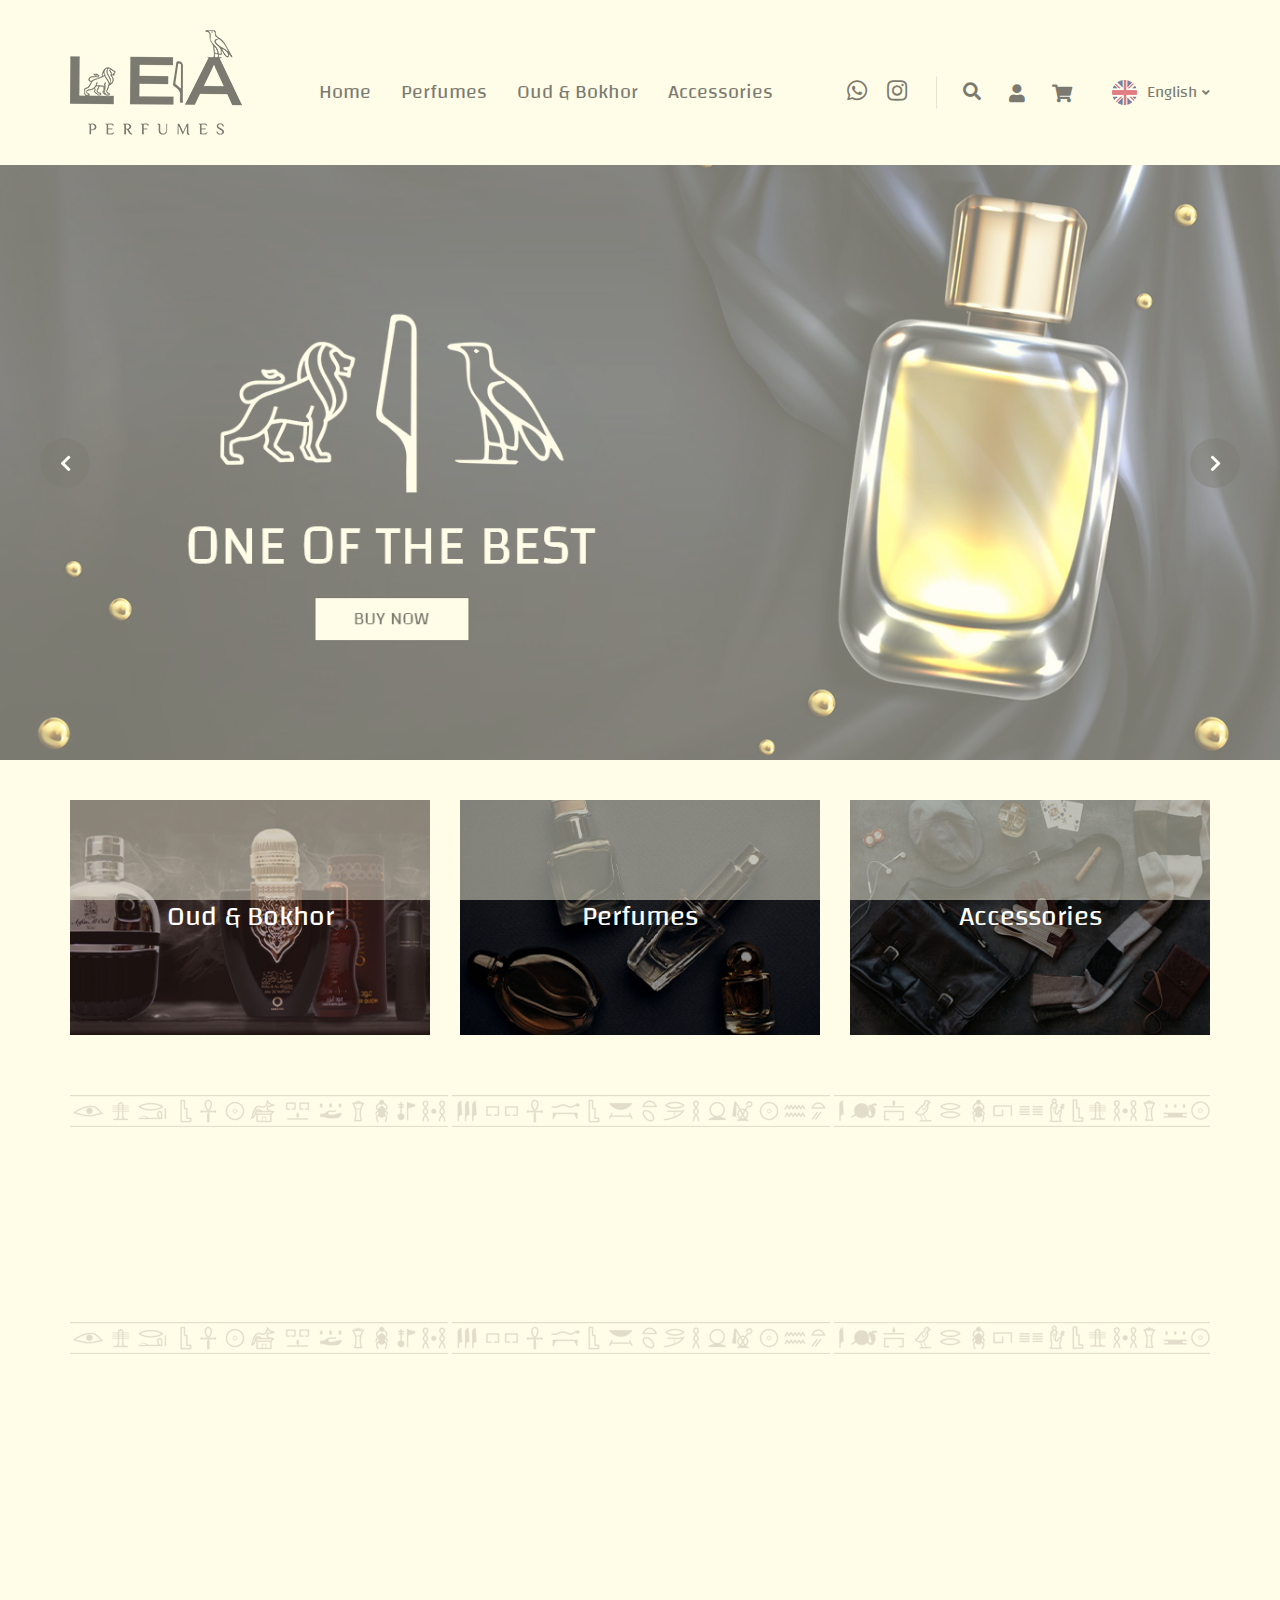
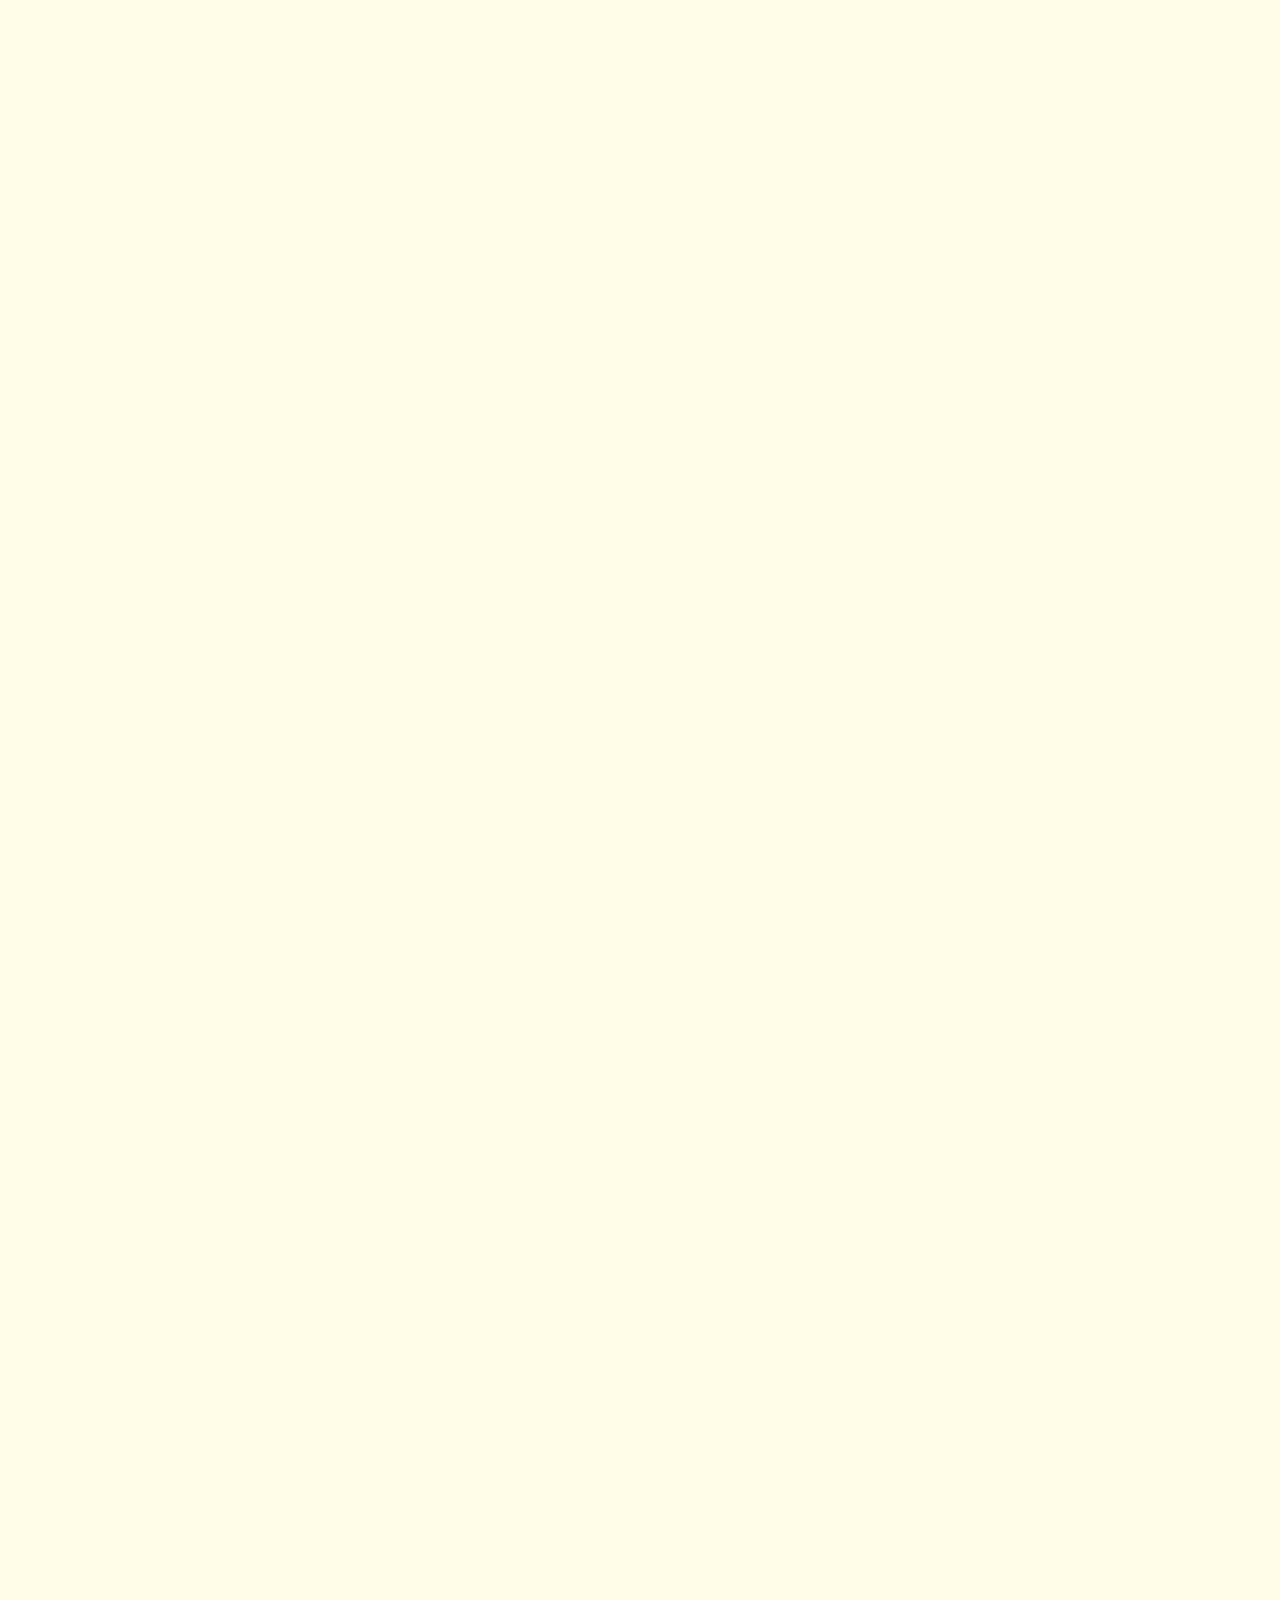
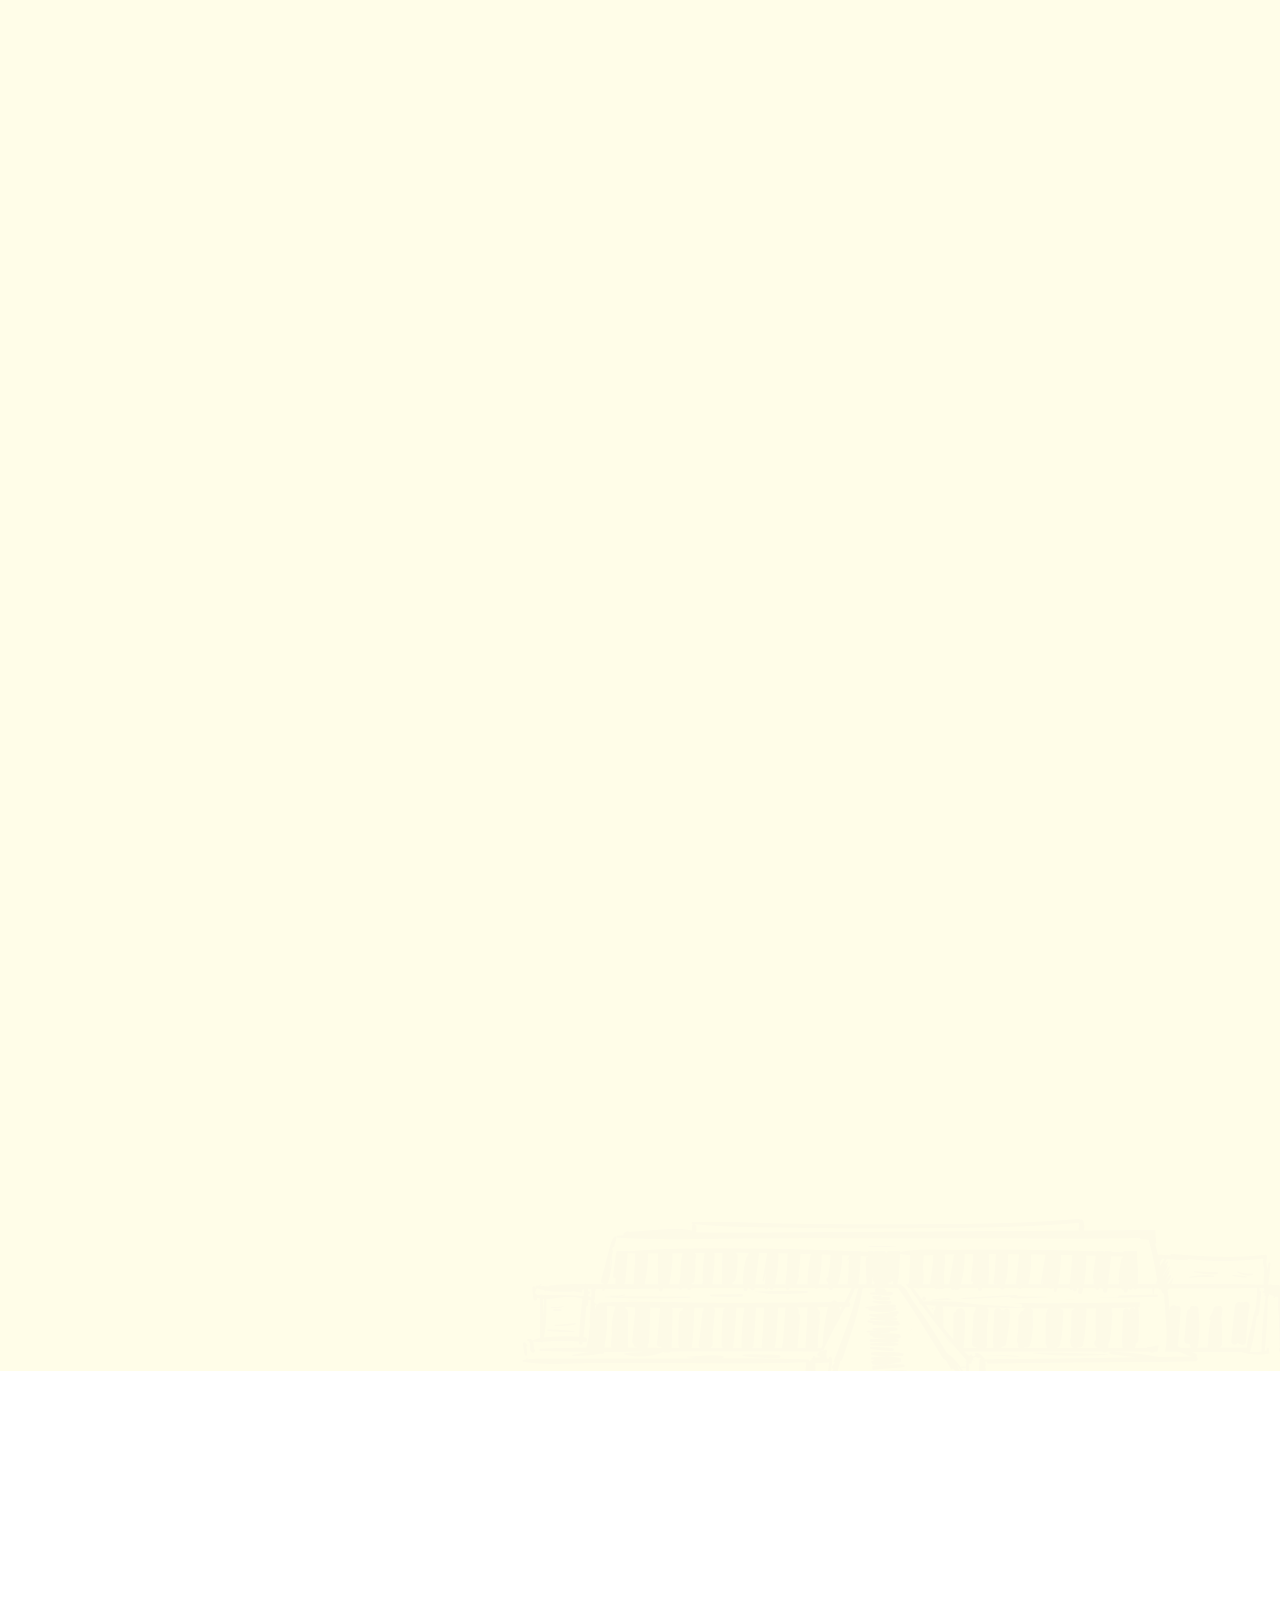
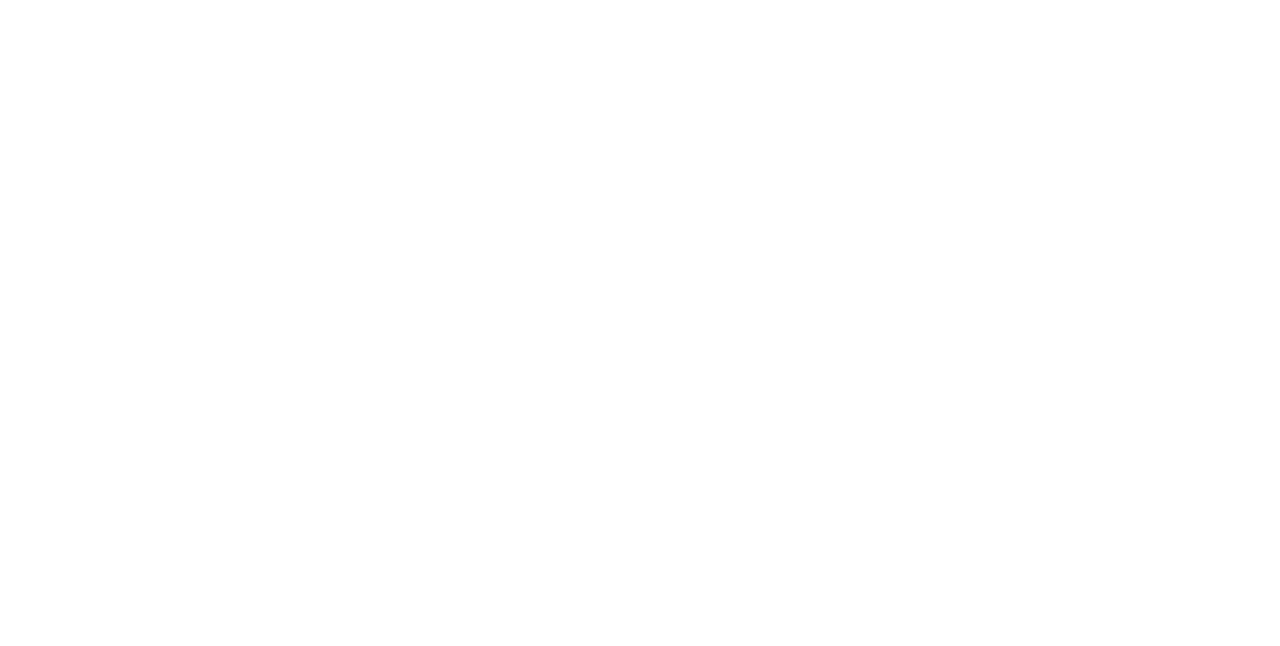
==== commit 40f43b78: "Edit no.1 on pages" ====
--- a/index.html
+++ b/index.html
@@ -65,7 +65,7 @@
                             </ul>
                         </li>
                         <li class="nav-li"><a class="nav-link" href="#!">Perfumes</a></li>
-                        <li class="nav-li"><a class="nav-link" href="#!">Oud $ Bokhor</a></li>
+                        <li class="nav-li"><a class="nav-link" href="#!">Oud & Bokhor</a></li>
                         <li class="nav-li"><a class="nav-link" href="#!">Accessories</a></li>
                     </ul>
                 </div>
@@ -81,7 +81,7 @@
                         <div class="search term-tool">
                             <i class="search-icon term-icon open-search"></i>
                         </div>
-                        <button class="close-search-btn"><i class="fa fa-times"></i></button>
+                        <!-- <button class="close-search-btn"><i class="fa fa-times"></i></button> -->
                         <div class="search-box">
                             <div class="search-bar">
                                 <input class="search-input" type="text" placeholder="Search">
@@ -492,8 +492,6 @@
 
     <!-------------------------------------- Overlay background --------------------------------->
     <div class="overlay-box"></div>
-    <div class="overlay-box2"></div>
-    <div class="overlay-box3"></div>
 
 
 
--- a/css/main.css
+++ b/css/main.css
@@ -211,6 +211,18 @@
             font-style: normal;
         }
         /*** Search Box Start ***/
+        
+        .search {
+            z-index: 9999;
+        }
+        
+        .back-color {
+            background-color: var(--main);
+            color: #fff;
+            position: absolute;
+            right: 50%;
+            transform: translate(50%);
+        }
         
         .close-search-btn {
             position: fixed;
@@ -295,6 +307,11 @@
             transition: all 0.4s ease-in-out;
         }
         
+        html[dir=rtl] .search-click {
+            right: auto;
+            left: 15px;
+        }
+        
         .search-click:hover {
             color: var(--hover);
         }
@@ -1096,7 +1113,7 @@
         }
         
         .footer-heading .footer-link {
-            color: var(--hover);
+            color: var(--main);
             text-decoration: none;
             display: flex;
             flex-direction: row;
@@ -1180,33 +1197,9 @@
             height: 100%;
             cursor: pointer;
             display: none;
-            z-index: 9999;
+            z-index: 999;
             background-color: #fffde8;
-            opacity: 0.97;
-        }
-        
-        .overlay-box2 {
-            position: fixed;
-            top: 0;
-            left: 0;
-            width: 100%;
-            height: 100%;
-            cursor: pointer;
-            display: none;
-            z-index: 9999;
-            background-color: rgba(0, 0, 0, 0.7);
-        }
-        
-        .overlay-box3 {
-            position: fixed;
-            top: 0;
-            left: 0;
-            width: 100%;
-            height: 100%;
-            cursor: pointer;
-            display: none;
-            z-index: 9999;
-            background-color: rgba(0, 0, 0, 0.7);
+            opacity: 0.99;
         }
         /*==================================================================================
                                             Page Overlay
@@ -1352,7 +1345,7 @@
                 width: 100%;
                 height: 100%;
                 background: #fffde8;
-                opacity: 0.97;
+                opacity: 0.99;
                 overflow: auto;
                 padding: 40px 20px;
                 z-index: 99999;
@@ -1366,8 +1359,8 @@
             .mo-nav .close {
                 display: block;
                 position: absolute;
-                top: 42px;
-                left: 20px;
+                top: 40px;
+                right: 20px;
                 border: none;
                 outline: none;
                 background-color: transparent;
@@ -1379,8 +1372,8 @@
                 transition: all 0.4s ease-in-out;
             }
             html[dir=rtl] .mo-nav .close {
-                left: auto;
-                right: 20px;
+                right: auto;
+                left: 20px;
             }
             .mo-nav .close:hover {
                 color: var(--hover);
@@ -1388,7 +1381,7 @@
             .mo-nav .lang {
                 display: flex;
                 flex-direction: row;
-                justify-content: flex-end;
+                justify-content: flex-start;
                 align-items: center;
                 margin-bottom: 65px;
             }
@@ -1398,7 +1391,7 @@
             .mo-nav .lang-list {
                 position: absolute;
                 top: 35px;
-                right: 50px;
+                left: -65px;
                 width: 120px;
                 background-color: #fff;
                 text-align: center;
@@ -1412,8 +1405,8 @@
                 display: none;
             }
             html[dir=rtl] .mo-nav .lang-list {
-                right: auto;
-                left: -75px;
+                left: auto;
+                right: 50px;
             }
             .nav-list {
                 flex-direction: column;
@@ -1652,6 +1645,12 @@
                 padding: 0 20px;
             }
         }
+        
+        @media(max-width:767px) {
+            .back-item-img {
+                display: none;
+            }
+        }
         /*********************  Medium Screens ********************/
         
         @media (min-width: 992px)and (max-width: 1199px) {
